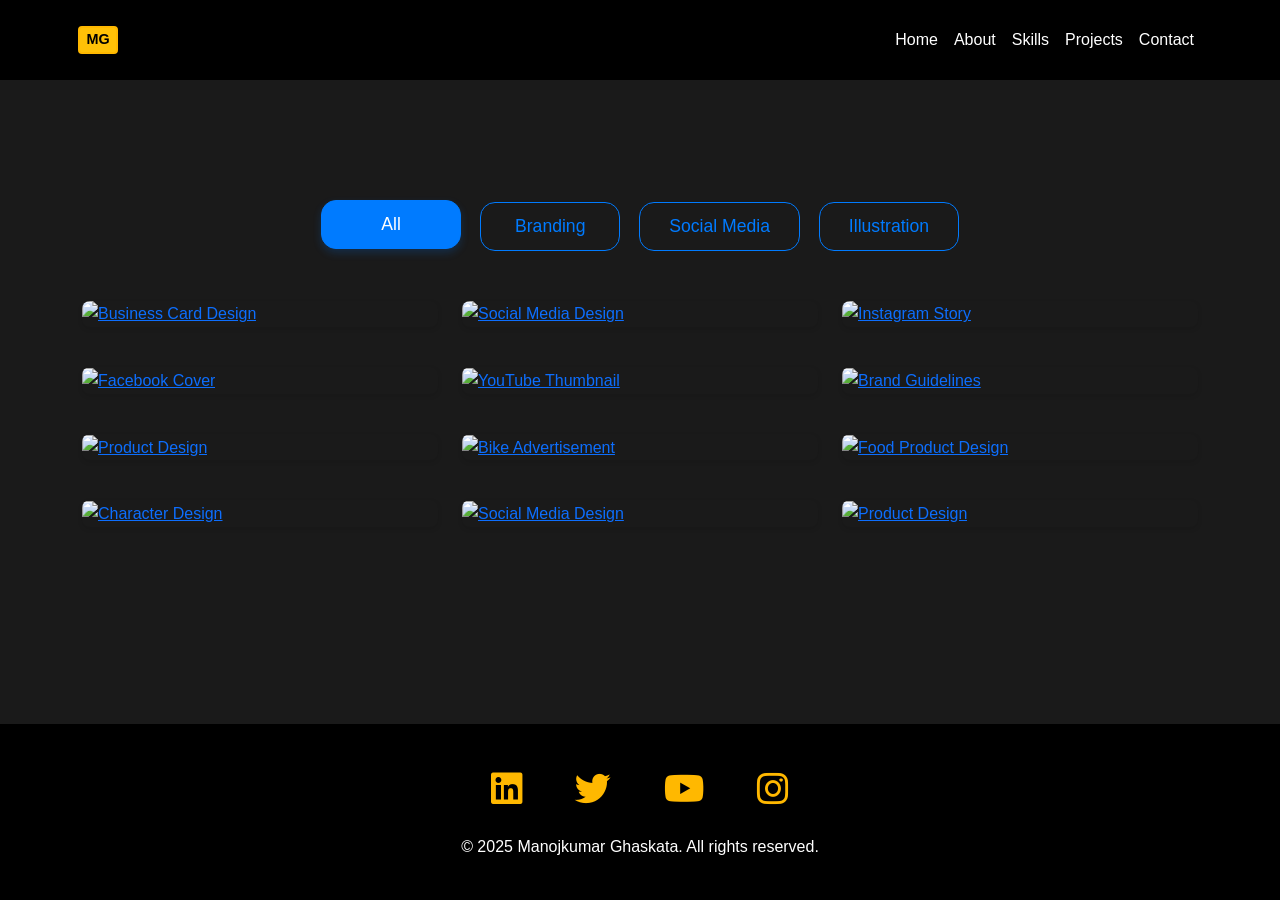
==== gallery.html @ 1df0b206 "html files" ====
<!DOCTYPE html>
<html lang="en">
<head>
    <meta charset="UTF-8">
    <meta name="viewport" content="width=device-width, initial-scale=1.0">
    <title>Brand Campaign Gallery - Manojkumar Ghaskata</title>
    <!-- Bootstrap CSS -->
    <link href="https://cdn.jsdelivr.net/npm/bootstrap@5.3.0/dist/css/bootstrap.min.css" rel="stylesheet">
    <!-- Font Awesome -->
    <link rel="stylesheet" href="https://cdnjs.cloudflare.com/ajax/libs/font-awesome/6.4.0/css/all.min.css">
    <!-- Lightbox CSS -->
    <link href="https://cdnjs.cloudflare.com/ajax/libs/lightbox2/2.11.4/css/lightbox.min.css" rel="stylesheet">
    <!-- AOS Animation -->
    <link href="https://unpkg.com/aos@2.3.1/dist/aos.css" rel="stylesheet">
    <!-- Custom CSS -->
    <link rel="stylesheet" href="style.css">
    <style>
        /* Custom Lightbox Styles */
        body.lb-disable-scrolling {
            overflow: hidden !important;
            position: fixed !important;
            width: 100% !important;
            height: 100% !important;
        }
        .lb-overlay {
            transition: opacity 0.2s ease-in-out !important;
            opacity: 0.9 !important;
            position: fixed !important;
            top: 0 !important;
            left: 0 !important;
            width: 100% !important;
            height: 100% !important;
            padding: 80px 0 !important;
        }
        .lb-dataContainer {
            transition: opacity 0.2s ease-in-out !important;
        }
        .lb-image {
            transition: opacity 0.2s ease-in-out !important;
        }
        .lb-closeContainer {
            transition: opacity 0.2s ease-in-out !important;
        }
        .lb-nav a {
            transition: opacity 0.2s ease-in-out !important;
        }
        .lb-outerContainer {
            transition: transform 0.2s ease-in-out !important;
        }
        .lb-container {
            transition: opacity 0.2s ease-in-out !important;
        }
        .lb-cancel {
            transition: opacity 0.2s ease-in-out !important;
        }
        /* Gallery Image Styles */
        .gallery-item {
            position: relative;
            overflow: hidden;
            border-radius: 8px;
            box-shadow: 0 2px 5px rgba(0,0,0,0.1);
            margin-bottom: 1rem;
        }
        .gallery-item img {
            width: 100%;
            height: 300px;
            object-fit: cover;
            transition: transform 0.3s ease;
        }
        .gallery-item:hover img {
            transform: scale(1.05);
        }
        /* Gallery Filters */
        .gallery-filters {
            margin-bottom: 1.5rem;
        }
        .gallery-filters .d-flex {
            flex-wrap: wrap;
            justify-content: center;
            gap: 0.25rem;
            padding: 0 0.25rem;
            margin: 0 -0.25rem;
        }
        .filter-btn {
            padding: 0.4rem 0.8rem;
            border: 1px solid #007bff;
            background: transparent;
            color: #007bff;
            border-radius: 15px;
            cursor: pointer;
            transition: all 0.3s ease;
            font-weight: 500;
            min-width: 90px;
            text-align: center;
            margin: 0.1rem;
            white-space: nowrap;
            display: inline-block;
            box-sizing: border-box;
            font-size: 0.8rem;
        }
        .filter-btn.active,
        .filter-btn:hover {
            background: #007bff;
            color: white;
            transform: translateY(-2px);
            box-shadow: 0 4px 8px rgba(0,123,255,0.2);
        }
        /* Gallery Overlay */
        .gallery-overlay {
            position: absolute;
            top: 0;
            left: 0;
            width: 100%;
            height: 100%;
            background: rgba(0, 0, 0, 0.7);
            display: flex;
            align-items: center;
            justify-content: center;
            opacity: 0;
            transition: opacity 0.3s ease;
            padding: 1rem;
        }
        .gallery-item:hover .gallery-overlay {
            opacity: 1;
        }
        .gallery-info {
            text-align: center;
            color: white;
            padding: 1rem;
            width: 100%;
        }
        .gallery-info h5 {
            margin-bottom: 0.5rem;
            font-size: 1.2rem;
            font-weight: 600;
        }
        .gallery-info p {
            margin: 0;
            font-size: 0.9rem;
            opacity: 0.9;
        }

        /* Custom Navbar Styles */
        .navbar {
            background-color: rgba(0, 0, 0, 0.9) !important;
            padding: 0.5rem 0;
            width: 100% !important;
            min-height: auto !important;
        }
        .navbar .container {
            width: 100% !important;
            padding-left: 0.5rem !important;
            padding-right: 0.5rem !important;
            display: flex !important;
            align-items: center !important;
            justify-content: space-between !important;
        }
        .navbar-brand {
            display: inline-block !important;
            padding: 0 !important;
            margin: 0 !important;
            font-size: 1.2rem !important;
            line-height: 1.2 !important;
            white-space: normal !important;
            text-align: left !important;
            max-width: calc(100% - 50px) !important;
        }
        .navbar-brand .logo {
            display: inline-block !important;
            background-color: #ffc107;
            color: #000;
            padding: 0.2rem 0.4rem !important;
            border-radius: 4px;
            font-weight: bold;
            font-size: 0.9rem !important;
            margin-right: 0.3rem !important;
            vertical-align: middle !important;
        }
        .navbar-toggler {
            padding: 0.25rem !important;
            margin: 0 !important;
            border: 1px solid rgba(255, 255, 255, 0.8) !important;
            background-color: transparent !important;
        }
        .navbar-toggler-icon {
            width: 1.2em !important;
            height: 1.2em !important;
        }

        /* Responsive Styles */
        /* Extra Small Mobile Devices (up to 360px) */
        @media (max-width: 360px) {
            .container {
                padding-left: 0.3rem !important;
                padding-right: 0.3rem !important;
                max-width: 100% !important;
                margin: 0 !important;
            }
            .row {
                margin-left: -0.3rem !important;
                margin-right: -0.3rem !important;
            }
            .col-md-4 {
                padding-left: 0.3rem !important;
                padding-right: 0.3rem !important;
            }
            .gallery-item {
                margin-bottom: 0.6rem !important;
            }
            .gallery-item img {
                height: 160px !important;
            }
            .gallery-filters {
                margin-bottom: 1rem !important;
            }
            .gallery-filters .d-flex {
                gap: 0.15rem !important;
                padding: 0 !important;
                margin: 0 !important;
                flex-wrap: wrap !important;
                justify-content: center !important;
            }
            .filter-btn {
                padding: 0.25rem 0.5rem !important;
                font-size: 0.65rem !important;
                min-width: 60px !important;
                margin: 0.1rem !important;
                border-width: 1px !important;
                border-radius: 10px !important;
                line-height: 1.1 !important;
            }
            .navbar {
                padding: 0.25rem 0 !important;
            }
            .navbar .container {
                padding-left: 0.25rem !important;
                padding-right: 0.25rem !important;
            }
            .navbar-brand {
                font-size: 0.85rem !important;
                max-width: calc(100% - 40px) !important;
            }
            .navbar-brand .logo {
                font-size: 0.7rem !important;
                padding: 0.15rem 0.25rem !important;
                margin-right: 0.2rem !important;
            }
            .navbar-toggler {
                padding: 0.2rem !important;
            }
            .navbar-toggler-icon {
                width: 1em !important;
                height: 1em !important;
            }
            #navbarNav {
                background-color: rgba(0, 0, 0, 0.95) !important;
                padding: 0.5rem 0 !important;
                margin: 0 -0.25rem !important;
            }
            .nav-link {
                font-size: 0.8rem !important;
                padding: 0.35rem 0.5rem !important;
            }
            .gallery-section {
                padding-top: 60px !important;
            }
        }

        /* Small Mobile Devices (361px to 480px) */
        @media (min-width: 361px) and (max-width: 480px) {
            .container {
                padding-left: 0.4rem !important;
                padding-right: 0.4rem !important;
                max-width: 100% !important;
                margin: 0 !important;
            }
            .row {
                margin-left: -0.4rem !important;
                margin-right: -0.4rem !important;
            }
            .col-md-4 {
                padding-left: 0.4rem !important;
                padding-right: 0.4rem !important;
            }
            .gallery-item {
                margin-bottom: 0.8rem !important;
            }
            .gallery-item img {
                height: 180px !important;
            }
            .gallery-filters {
                margin-bottom: 1.2rem !important;
            }
            .gallery-filters .d-flex {
                gap: 0.2rem !important;
                padding: 0 !important;
                margin: 0 !important;
                flex-wrap: wrap !important;
                justify-content: center !important;
            }
            .filter-btn {
                padding: 0.3rem 0.6rem !important;
                font-size: 0.7rem !important;
                min-width: 65px !important;
                margin: 0.12rem !important;
                border-width: 1px !important;
                border-radius: 12px !important;
                line-height: 1.2 !important;
            }
            .navbar {
                padding: 0.3rem 0 !important;
            }
            .navbar .container {
                padding-left: 0.3rem !important;
                padding-right: 0.3rem !important;
            }
            .navbar-brand {
                font-size: 0.9rem !important;
                max-width: calc(100% - 45px) !important;
            }
            .navbar-brand .logo {
                font-size: 0.75rem !important;
                padding: 0.2rem 0.3rem !important;
                margin-right: 0.25rem !important;
            }
            .navbar-toggler {
                padding: 0.25rem !important;
            }
            .navbar-toggler-icon {
                width: 1.1em !important;
                height: 1.1em !important;
            }
            #navbarNav {
                background-color: rgba(0, 0, 0, 0.95) !important;
                padding: 0.5rem 0 !important;
                margin: 0 -0.3rem !important;
            }
            .nav-link {
                font-size: 0.85rem !important;
                padding: 0.4rem 0.6rem !important;
            }
            .gallery-section {
                padding-top: 65px !important;
            }
        }

        /* Mobile Devices (481px to 576px) */
        @media (min-width: 481px) and (max-width: 576px) {
            .gallery-section {
                padding-top: 80px !important;
            }
            .gallery-item img {
                height: 250px;
            }
            .gallery-filters {
                margin-bottom: 1.5rem;
            }
            .filter-btn {
                padding: 0.4rem 1rem;
                font-size: 0.9rem;
                min-width: 110px;
            }
            .gallery-info h5 {
                font-size: 1rem;
            }
            .gallery-info p {
                font-size: 0.8rem;
            }
            .lb-overlay {
                padding: 40px 0 !important;
            }
        }

        /* Tablet Devices (577px to 768px) */
        @media (min-width: 577px) and (max-width: 768px) {
            .gallery-section {
                padding-top: 100px !important;
            }
            .gallery-item img {
                height: 280px;
            }
            .gallery-filters {
                margin-bottom: 1.8rem;
            }
            .filter-btn {
                padding: 0.45rem 1.25rem;
                font-size: 0.95rem;
                min-width: 120px;
            }
            .gallery-info h5 {
                font-size: 1.1rem;
            }
            .gallery-info p {
                font-size: 0.85rem;
            }
            .lb-overlay {
                padding: 60px 0 !important;
            }
        }

        /* Small Desktop (769px to 992px) */
        @media (min-width: 769px) and (max-width: 992px) {
            .gallery-section {
                padding-top: 110px !important;
            }
            .gallery-item img {
                height: 290px;
            }
            .gallery-filters {
                margin-bottom: 2rem;
            }
            .filter-btn {
                padding: 0.5rem 1.5rem;
                font-size: 1rem;
                min-width: 130px;
            }
            .gallery-info h5 {
                font-size: 1.15rem;
            }
            .gallery-info p {
                font-size: 0.9rem;
            }
            .lb-overlay {
                padding: 70px 0 !important;
            }
        }

        /* Large Desktop (993px and above) */
        @media (min-width: 993px) {
            .gallery-section {
                padding-top: 120px !important;
            }
            .gallery-item img {
                height: 300px;
            }
            .gallery-filters {
                margin-bottom: 2.5rem;
            }
            .filter-btn {
                padding: 0.6rem 1.8rem;
                font-size: 1.1rem;
                min-width: 140px;
            }
            .gallery-info h5 {
                font-size: 1.2rem;
            }
            .gallery-info p {
                font-size: 1rem;
            }
            .lb-overlay {
                padding: 80px 0 !important;
            }
        }
    </style>
</head>
<body>
    <!-- Scroll Progress Bar -->
    <div class="scroll-progress"></div>

    <!-- Navigation -->
    <nav class="navbar navbar-expand-lg navbar-dark fixed-top">
        <div class="container">
            <a class="navbar-brand" href="index.html"><span class="logo">MG</span></a>
            <button class="navbar-toggler" type="button" data-bs-toggle="collapse" data-bs-target="#navbarNav">
                <span class="navbar-toggler-icon"></span>
            </button>
            <div class="collapse navbar-collapse" id="navbarNav">
                <ul class="navbar-nav ms-auto">
                    <li class="nav-item">
                        <a class="nav-link" href="index.html#home">Home</a>
                    </li>
                    <li class="nav-item">
                        <a class="nav-link" href="index.html#about">About</a>
                    </li>
                    <li class="nav-item">
                        <a class="nav-link" href="index.html#skills">Skills</a>
                    </li>
                    <li class="nav-item">
                        <a class="nav-link" href="projects.html">Projects</a>
                    </li>
                    <li class="nav-item">
                        <a class="nav-link" href="index.html#contact">Contact</a>
                    </li>
                </ul>
            </div>
        </div>
    </nav>

    <!-- Gallery Header -->
    <!-- <section class="project-header py-5 mt-5">
        <div class="container">
            <div class="row align-items-center">
                <div class="col-lg-6" data-aos="fade-right">
                    <h1 class="section-title mb-4">Brand Campaign Gallery</h1>
                    <p class="lead mb-4">A collection of social media designs and brand awareness campaigns showcasing my creative journey in digital design.</p>
                    <div class="header-stats">
                        <div class="stat-item">
                            <span class="stat-number">6</span>
                            <span class="stat-label">Projects</span>
                        </div>
                        <div class="stat-item">
                            <span class="stat-number">100%</span>
                            <span class="stat-label">Client Satisfaction</span>
                        </div>
                    </div>
                </div>
                <div class="col-lg-6" data-aos="fade-left">
                    <div class="header-image">
                        <img src="./assets/visiting_card_full.jpg" alt="Gallery Preview" class="img-fluid rounded shadow">
                    </div>
                </div>
            </div>
        </div>
    </section> -->

    <!-- Gallery Section -->
    <section class="gallery-section py-5" style="padding-top: 120px;">
        <div class="container">
            <div class="gallery-filters mb-5" data-aos="fade-up">
                <div class="d-flex justify-content-center gap-3">
                    <button class="filter-btn active" data-filter="all">All</button>
                    <button class="filter-btn" data-filter="branding">Branding</button>
                    <button class="filter-btn" data-filter="social">Social Media</button>
                    <button class="filter-btn" data-filter="illustration">Illustration</button>
                </div>
            </div>
            <div class="row g-4">
                <!-- Gallery Item 1 - Business Card -->
                <div class="col-md-4" data-aos="zoom-in" data-aos-delay="100">
                    <a href="./assets/visiting_card_full.jpg" data-lightbox="gallery" data-title="Professional Business Card Design">
                        <div class="gallery-item">
                            <img src="./assets/visiting_card_full.jpg" class="img-fluid" alt="Business Card Design">
                            <div class="gallery-overlay">
                                <div class="gallery-info">
                                    <h5>Business Card</h5>
                                    <p>Professional brand identity design</p>
                                </div>
                            </div>
                        </div>
                    </a>
                </div>
                <!-- Gallery Item 2 - Social Media Post -->
                <div class="col-md-4" data-aos="zoom-in" data-aos-delay="200">
                    <a href="./assets/social_media_design_01.jpg" data-lightbox="gallery" data-title="Social Media Post Design">
                        <div class="gallery-item">
                            <img src="./assets/social_media_design_01.jpg" class="img-fluid" alt="Social Media Design">
                            <div class="gallery-overlay">
                                <div class="gallery-info">
                                    <h5>Social Media Post</h5>
                                    <p>Brand awareness campaign</p>
                                </div>
                            </div>
                        </div>
                    </a>
                </div>
                <!-- Gallery Item 3 - Instagram Story -->
                <div class="col-md-4" data-aos="zoom-in" data-aos-delay="300">
                    <a href="./assets/fruit colour fill.jpg" data-lightbox="gallery" data-title="Instagram Story Design">
                        <div class="gallery-item">
                            <img src="./assets/fruit colour fill.jpg" class="img-fluid" alt="Instagram Story">
                            <div class="gallery-overlay">
                                <div class="gallery-info">
                                    <h5>Digital Painting</h5>
                                    <p>painting showcase design</p>
                                </div>
                            </div>
                        </div>
                    </a>
                </div>
                <!-- Gallery Item 4 - Facebook Cover -->
                <div class="col-md-4" data-aos="zoom-in" data-aos-delay="400">
                    <a href="./assets/charactor-01.jpg" data-lightbox="gallery" data-title="Facebook Cover Design">
                        <div class="gallery-item">
                            <img src="./assets/charactor-01.jpg" class="img-fluid" alt="Facebook Cover">
                            <div class="gallery-overlay">
                                <div class="gallery-info">
                                    <h5>Character Design</h5>
                                    <p>character design showcase</p>
                                </div>
                            </div>
                        </div>
                    </a>
                </div>
                <!-- Gallery Item 5 - YouTube Thumbnail -->
                <div class="col-md-4" data-aos="zoom-in" data-aos-delay="500">
                    <a href="./assets/tracing_charactor01.jpg" data-lightbox="gallery" data-title="YouTube Thumbnail Design">
                        <div class="gallery-item">
                            <img src="./assets/tracing_charactor01.jpg" class="img-fluid" alt="YouTube Thumbnail">
                            <div class="gallery-overlay">
                                <div class="gallery-info">
                                    <h5>Character Design</h5>
                                    <p>illustrator showcase</p>
                                </div>
                            </div>
                        </div>
                    </a>
                </div>
                <!-- Gallery Item 6 - Brand Guidelines -->
                <div class="col-md-4" data-aos="zoom-in" data-aos-delay="600">
                    <a href="./assets/sketch_fill.jpg" data-lightbox="gallery" data-title="Brand Guidelines Design">
                        <div class="gallery-item">
                            <img src="./assets/sketch_fill_01.jpg" class="img-fluid" alt="Brand Guidelines">
                            <div class="gallery-overlay">
                                <div class="gallery-info">
                                    <h5>Digital Painting</h5>
                                    <p>digital painting showcase</p>
                                </div>
                            </div>
                        </div>
                    </a>
                </div>
                <!-- Gallery Item 7 - Product Design -->
                <div class="col-md-4" data-aos="zoom-in" data-aos-delay="700">
                    <a href="./assets/product_design02.jpg" data-lightbox="gallery" data-title="Product Design">
                        <div class="gallery-item">
                            <img src="./assets/product_design02.jpg" class="img-fluid" alt="Product Design">
                            <div class="gallery-overlay">
                                <div class="gallery-info">
                                    <h5>Product Design</h5>
                                    <p>Innovative Product Packaging</p>
                                </div>
                            </div>
                        </div>
                    </a>
                </div>
                <!-- Gallery Item 8 - Bike Advertisement -->
                <div class="col-md-4" data-aos="zoom-in" data-aos-delay="800">
                    <a href="./assets/bike add mokeup.jpg" data-lightbox="gallery" data-title="Bike Advertisement">
                        <div class="gallery-item">
                            <img src="./assets/bike add 01.jpg" class="img-fluid" alt="Bike Advertisement">
                            <div class="gallery-overlay">
                                <div class="gallery-info">
                                    <h5>Bike Advertisement</h5>
                                    <p>Dynamic Motion Design</p>
                                </div>
                            </div>
                        </div>
                    </a>
                </div>
                <!-- Gallery Item 9 - Food Product Design -->
                <div class="col-md-4" data-aos="zoom-in" data-aos-delay="900">
                    <a href="./assets/Burger_product_design03.jpg" data-lightbox="gallery" data-title="Food Product Design">
                        <div class="gallery-item">
                            <img src="./assets/Burger_product_design03.jpg" class="img-fluid" alt="Food Product Design">
                            <div class="gallery-overlay">
                                <div class="gallery-info">
                                    <h5>Food Product Design</h5>
                                    <p>Appetizing Visual Appeal</p>
                                </div>
                            </div>
                        </div>
                    </a>
                </div>
                <!-- Gallery Item 10 - Logo Design -->
                <div class="col-md-4" data-aos="zoom-in" data-aos-delay="1000">
                    <a href="./assets/shampoo product design.jpg" data-lightbox="gallery" data-title="Character Design">
                        <div class="gallery-item">
                            <img src="./assets/shampoo product design.jpg" class="img-fluid" alt="Character Design">
                            <div class="gallery-overlay">
                                <div class="gallery-info">
                                    <h5>Product Design</h5>
                                    <p>Creative product design</p>
                                </div>
                            </div>
                        </div>
                    </a>
                </div>
                <!-- Gallery Item 11 - Social Media Campaign -->
                <div class="col-md-4" data-aos="zoom-in" data-aos-delay="1100">
                    <a href="./assets/Ganesh invitation card01.jpg" data-lightbox="gallery" data-title="Social Media Design">
                        <div class="gallery-item">
                            <img src="./assets/Ganesh invitation card01.jpg" class="img-fluid" alt="Social Media Design">
                            <div class="gallery-overlay">
                                <div class="gallery-info">
                                    <h5>Invitation Card Design</h5>
                                    <p>reative invitation card design</p>
                                </div>
                            </div>
                        </div>
                    </a>
                </div>
                <!-- Gallery Item 12 - Packaging Design -->
                <div class="col-md-4" data-aos="zoom-in" data-aos-delay="1200">
                    <a href="./assets/Ganesh invitation card02.jpg" data-lightbox="gallery" data-title="Product Design">
                        <div class="gallery-item">
                            <img src="./assets/Ganesh invitation card02.jpg" class="img-fluid" alt="Product Design">
                            <div class="gallery-overlay">
                                <div class="gallery-info">
                                    <h5>Invitation Card Design</h5>
                                    <p>Creative invitation card design</p>
                                </div>
                            </div>
                        </div>
                    </a>
                </div>
                <!-- Gallery Item 13 - Digital Painting -->
                <div class="col-md-4" data-aos="zoom-in" data-aos-delay="1300">
                    <a href="./assets/book-design01.jpg" data-lightbox="gallery" data-title="Digital Painting">
                        <div class="gallery-item">
                            <img src="./assets/book-cover01.png" class="img-fluid" alt="Digital Painting">
                            <div class="gallery-overlay">
                                <div class="gallery-info">
                                    <h5>Book Cover Design</h5>
                                    <p>Creative book cover design</p>
                                </div>
                            </div>
                        </div>
                    </a>
                </div>
                <!-- Gallery Item 14 - Character Design -->
                <div class="col-md-4" data-aos="zoom-in" data-aos-delay="1400">
                    <a href="./assets/book-design02.jpg" data-lightbox="gallery" data-title="Character Design">
                        <div class="gallery-item">
                            <img src="./assets/book-cover02.png" class="img-fluid" alt="Character Design">
                            <div class="gallery-overlay">
                                <div class="gallery-info">
                                    <h5>Book Cover Design</h5>
                                    <p>Creative book cover design</p>
                                </div>
                            </div>
                        </div>
                    </a>
                </div>
                <!-- Gallery Item 15 - Audio-Video Editing Course -->
                <div class="col-md-4" data-aos="zoom-in" data-aos-delay="1500">
                    <a href="./assets/15.jpeg" data-lightbox="gallery" data-title="Audio-Video Editing Course Poster">
                        <div class="gallery-item">
                            <img src="./assets/15.jpeg" class="img-fluid" alt="Audio-Video Editing Course Poster">
                            <div class="gallery-overlay">
                                <div class="gallery-info">
                                    <h5>Audio-Video Editing</h5>
                                    <p>Diwali special batch poster design</p>
                                </div>
                            </div>
                        </div>
                    </a>
                </div>
                <!-- Gallery Item 16 - Photoshop Course -->
                <div class="col-md-4" data-aos="zoom-in" data-aos-delay="1600">
                    <a href="./assets/16.jpeg" data-lightbox="gallery" data-title="Photoshop Course Poster">
                        <div class="gallery-item">
                            <img src="./assets/16.jpeg" class="img-fluid" alt="Photoshop Course Poster">
                            <div class="gallery-overlay">
                                <div class="gallery-info">
                                    <h5>Photoshop Course</h5>
                                    <p>Diwali offer course poster design</p>
                                </div>
                            </div>
                        </div>
                    </a>
                </div>
                <!-- Gallery Item 17 - Graphic Design Course (Astronaut) -->
                <div class="col-md-4" data-aos="zoom-in" data-aos-delay="1700">
                    <a href="./assets/18.jpeg" data-lightbox="gallery" data-title="Graphic Design Course Poster">
                        <div class="gallery-item">
                            <img src="./assets/18.jpeg" class="img-fluid" alt="Graphic Design Course Poster">
                            <div class="gallery-overlay">
                                <div class="gallery-info">
                                    <h5>Graphic Design Course</h5>
                                    <p>From beginning to advance level</p>
                                </div>
                            </div>
                        </div>
                    </a>
                </div>
                <!-- Gallery Item 18 - Graphic Design Course (Character) -->
                <div class="col-md-4" data-aos="zoom-in" data-aos-delay="1800">
                    <a href="./assets/17.jpeg" data-lightbox="gallery" data-title="Learn Graphic Design Poster">
                        <div class="gallery-item">
                            <img src="./assets/17.jpeg" class="img-fluid" alt="Learn Graphic Design Poster">
                            <div class="gallery-overlay">
                                <div class="gallery-info">
                                    <h5>Learn Graphic Design</h5>
                                    <p>Design images that tell powerful stories</p>
                                </div>
                            </div>
                        </div>
                    </a>
                </div>
            </div>
        </div>
    </section>

    <!-- Footer -->
    <footer class="bg-dark text-white py-4">
        <div class="container text-center">
            <div class="social-links mb-4">
                <a href="https://www.linkedin.com/in/manojkumar-ghaskata-animator/?lipi=urn%3Ali%3Apage%3Ad_flagship3_profile_view_base_contact_details%3BHj4NBRbbTVKzIl6QqyPoGg%3D%3D" target="_blank"><i class="fab fa-linkedin fa-lg"></i></a>
                <a href="#"><i class="fab fa-twitter fa-lg"></i></a>
                <a href="https://youtube.com/@manojghaskata8043?si=_x_S4ViwIdoyWk7r" target="_blank"><i class="fab fa-youtube fa-lg"></i></a>
                <a href="https://www.instagram.com/alonne_mads/?hl=en" target="_blank"><i class="fab fa-instagram fa-lg"></i></a>
            </div>
            <p class="mb-0">&copy; 2025 Manojkumar Ghaskata. All rights reserved.</p>
        </div>
    </footer>

    <!-- Bootstrap JS -->
    <script src="https://cdn.jsdelivr.net/npm/bootstrap@5.3.0/dist/js/bootstrap.bundle.min.js"></script>
    <!-- Lightbox JS -->
    <script src="https://cdnjs.cloudflare.com/ajax/libs/lightbox2/2.11.4/js/lightbox.min.js"></script>
    <!-- AOS Animation -->
    <script src="https://unpkg.com/aos@2.3.1/dist/aos.js"></script>
    <!-- Custom JS -->
    <script>
        // Initialize AOS
        AOS.init({
            duration: 1000,
            once: true
        });

        // Initialize Lightbox
        lightbox.option({
            'resizeDuration': 150,
            'wrapAround': true,
            'showImageNumberLabel': false,
            'fadeDuration': 150,
            'imageFadeDuration': 150,
            'disableScrolling': true,
            'albumLabel': '',
            'positionFromTop': 80,
            'fitImagesInViewport': true,
            'maxWidth': 1200,
            'maxHeight': 900,
            'enableKeyboardNav': true,
            'overlayClose': true,
            'overlayFadeDuration': 150,
            'alwaysShowNavOnTouchDevices': true,
            'showImageNumberLabel': false,
            'albumLabel': '',
            'onOpen': function() {
                document.body.style.overflow = 'hidden';
                document.body.style.position = 'fixed';
                document.body.style.width = '100%';
                document.body.style.top = `-${window.scrollY}px`;
            },
            'onClose': function() {
                document.body.style.overflow = '';
                document.body.style.position = '';
                document.body.style.width = '';
                document.body.style.top = '';
                window.scrollTo(0, parseInt(document.body.style.top || '0') * -1);
            }
        });

        // Scroll Progress Bar
        window.addEventListener('scroll', () => {
            const winScroll = document.body.scrollTop || document.documentElement.scrollTop;
            const height = document.documentElement.scrollHeight - document.documentElement.clientHeight;
            const scrolled = (winScroll / height) * 100;
            document.querySelector('.scroll-progress').style.width = scrolled + '%';
        });

        // Navbar Scroll Effect
        window.addEventListener('scroll', () => {
            const navbar = document.querySelector('.navbar');
            if (window.scrollY > 50) {
                navbar.classList.add('scrolled');
            } else {
                navbar.classList.remove('scrolled');
            }
        });
    </script>
</body>
</html>
---- style.css ----
/* General Styles */
:root {
    --primary-color: #FFB800;
    --secondary-color: #FFD700;
    --dark-color: #1A1A1A;
    --darker-color: #000000;
    --light-color: #FFFFFF;
    --accent-color: #FFB800;
    --gradient-start: rgba(255, 184, 0, 0.8);
    --gradient-end: rgba(255, 215, 0, 0.8);
    --text-dark: #1A1A1A;
    --text-light: #FFFFFF;
    --card-bg: rgba(26, 26, 26, 0.95);
    --gold-gradient: linear-gradient(45deg, #FFB800, #FFD700);
}

body {
    font-family: 'Segoe UI', Tahoma, Geneva, Verdana, sans-serif;
    line-height: 1.6;
    color: var(--text-light);
    overflow-x: hidden;
    background-color: var(--darker-color);
}

h1, h2, h3, h4, h5, h6 {
    color: var(--primary-color);
}

.section-title {
    position: relative;
    display: inline-block;
    margin-bottom: 3rem;
}

.section-title::after {
    content: '';
    position: absolute;
    left: 0;
    bottom: -10px;
    width: 100%;
    height: 4px;
    background: linear-gradient(to right, var(--primary-color), var(--accent-color));
    border-radius: 2px;
}

/* Navigation */
.navbar {
    background: rgba(18, 18, 18, 0.95) !important;
    backdrop-filter: blur(10px);
    -webkit-backdrop-filter: blur(10px);
    padding: 1rem 0;
    transition: all 0.4s ease;
    position: fixed;
    width: 100%;
    top: 0;
    left: 0;
    z-index: 1000;
    height: 80px;
}

.navbar.scrolled {
    padding: 0.5rem 0;
    background: rgba(18, 18, 18, 0.98) !important;
    height: 70px;
}

.navbar-brand {
    font-weight: 700;
    font-size: 1.5rem;
    transition: transform 0.3s ease;
}

.navbar-brand:hover {
    transform: scale(1.05);
}

.nav-link {
    color: var(--light-color) !important;
}

.nav-link::after {
    background: var(--primary-color);
}

/* Hero Section */
.hero-section {
    height: 100vh;
    background: linear-gradient(rgba(0, 0, 0, 0.8), rgba(0, 0, 0, 0.8)),
        url('https://images.unsplash.com/photo-1618005182384-a83a8bd57fbe?ixlib=rb-4.0.3&ixid=M3wxMjA3fDB8MHxwaG90by1wYWdlfHx8fGVufDB8fHx8fA%3D%3D&auto=format&fit=crop&w=1964&q=80') 
        no-repeat center center/cover;
    color: white;
    padding-top: 80px;
    position: relative;
    overflow: hidden;
}

.hero-section::before {
    content: '';
    position: absolute;
    top: 0;
    left: 0;
    right: 0;
    bottom: 0;
    background: linear-gradient(135deg, rgba(0, 0, 0, 0.9), rgba(26, 26, 26, 0.8));
    opacity: 0.9;
}

.hero-content {
    position: relative;
    z-index: 2;
}

.hero-section h1 {
    font-size: 4rem;
    font-weight: 700;
    margin-bottom: 1.5rem;
    text-shadow: 2px 2px 4px rgba(0,0,0,0.3);
    animation: slideInDown 1s ease-out;
    background: linear-gradient(45deg, var(--primary-color), var(--secondary-color));
    -webkit-background-clip: text;
    background-clip: text;
    color: transparent;
    padding: 0.5rem;
    line-height: 1.2;
}

.hero-section .lead {
    font-size: 1.8rem;
    margin-bottom: 2.5rem;
    text-shadow: 1px 1px 2px rgba(0,0,0,0.3);
    animation: slideInUp 1s ease-out 0.5s;
    opacity: 0;
    animation-fill-mode: forwards;
}

.hero-buttons {
    animation: fadeIn 1s ease-out 1s;
    opacity: 0;
    animation-fill-mode: forwards;
}

/* About Section */
#about {
    background-color: var(--dark-color);
    position: relative;
    overflow: hidden;
    padding: 6rem 0;
}

#about::before {
    content: '';
    position: absolute;
    top: -100px;
    right: -100px;
    width: 300px;
    height: 300px;
    background: linear-gradient(45deg, var(--primary-color), var(--accent-color));
    border-radius: 50%;
    opacity: 0.1;
    z-index: 0;
}

#about .row {
    --bs-gutter-x: 2rem;
    margin-right: calc(var(--bs-gutter-x) * -0.5);
    margin-left: calc(var(--bs-gutter-x) * -0.5);
}

#about .row > [class*='col-'] {
    padding-right: 1.5rem;
    padding-left: 1.5rem;
}

#about .position-relative {
    border-radius: 20px;
    padding: 10px;
    background: linear-gradient(45deg, var(--primary-color), var(--secondary-color));
    box-shadow: 0 10px 30px rgba(0, 0, 0, 0.3);
    transition: all 0.5s ease;
    margin-bottom: 2rem;
}

#about .about-text {
    padding: 1rem;
}

#about img {
    width: 100%;
    height: 500px;
    object-fit: cover;
    border-radius: 15px;
    transition: all 0.5s ease;
    filter: grayscale(0.2) contrast(1.1);
}

#about img:hover {
    transform: scale(1.02);
    filter: grayscale(0) contrast(1.2);
    box-shadow: 0 8px 25px rgba(255, 215, 0, 0.2);
}

/* Skills Section */
.card {
    background: var(--card-bg);
    backdrop-filter: blur(10px);
    -webkit-backdrop-filter: blur(10px);
    border: 1px solid var(--primary-color);
    box-shadow: 0 8px 32px rgba(31, 38, 135, 0.15);
    transition: all 0.5s ease;
    border-radius: 16px;
    overflow: hidden;
    color: var(--light-color);
}

.card::before {
    content: '';
    position: absolute;
    top: 0;
    left: 0;
    width: 100%;
    height: 4px;
    background: linear-gradient(45deg, var(--primary-color), var(--secondary-color));
    transform: scaleX(0);
    transform-origin: left;
    transition: transform 0.5s ease;
}

.card:hover::before {
    transform: scaleX(1);
}

.card:hover {
    transform: translateY(-10px) scale(1.02);
    box-shadow: 0 20px 40px rgba(124, 58, 237, 0.2);
}

.card i {
    color: var(--primary-color);
    margin-bottom: 1.5rem;
    transition: transform 0.5s ease;
}

.card:hover i {
    transform: scale(1.2) rotate(360deg);
}


/* Projects Section */
.project-header {
    background: linear-gradient(135deg, #000000 0%, #1a1a1a 100%);
    padding: 500px 0 60px;
    color: #fff;
    position: relative;
    overflow: hidden;
    margin-top: 10rem;
    min-height: auto;
    display: flex;
    align-items: center;
}

.project-header::before {
    content: '';
    position: absolute;
    top: 0;
    left: 0;
    right: 0;
    bottom: 0;
    background: url('./assets/background.jpg') center/cover;
    opacity: 0.05;
}

.project-header .section-title {
    padding-top: 3rem;
    font-size: 2.5rem;
    font-weight: 800;
    margin-bottom: 1rem;
    color: var(--primary-color);
    text-transform: uppercase;
    letter-spacing: 1px;
    position: relative;
    display: inline-block;
    text-shadow: 2px 2px 4px rgba(0, 0, 0, 0.3);
    background: linear-gradient(45deg, #FFB800, #FFD700);
    -webkit-background-clip: text;
    background-clip: text;
    -webkit-text-fill-color: transparent;
    animation: titleGlow 2s ease-in-out infinite alternate;
    line-height: 1.2;
}

.project-header .section-title::before {
    content: '';
    position: absolute;
    bottom: -6px;
    left: 0;
    width: 100%;
    height: 2px;
    background: linear-gradient(90deg, #FFB800, #FFD700, #FFB800);
    background-size: 200% 100%;
    animation: gradientMove 3s linear infinite;
    border-radius: 2px;
}

.project-header .section-title::after {
    content: '';
    position: absolute;
    bottom: -12px;
    left: 50%;
    transform: translateX(-50%);
    width: 30px;
    height: 2px;
    background: #FFB800;
    border-radius: 2px;
}

@keyframes titleGlow {
    from {
        filter: drop-shadow(0 0 2px rgba(255, 184, 0, 0.5));
    }
    to {
        filter: drop-shadow(0 0 8px rgba(255, 184, 0, 0.8));
    }
}

@keyframes gradientMove {
    0% {
        background-position: 0% 50%;
    }
    100% {
        background-position: 200% 50%;
    }
}

.project-header .lead {
    font-size: 1.2rem;
    color: rgba(255, 255, 255, 0.8);
    margin-bottom: 2rem;
}

.header-stats {
    display: flex;
    gap: 2rem;
    margin-top: 2rem;
}

.stat-item {
    text-align: center;
}

.stat-number {
    display: block;
    font-size: 2.5rem;
    font-weight: 700;
    color: var(--primary-color);
    margin-bottom: 0.5rem;
}

.stat-label {
    font-size: 1rem;
    color: rgba(255, 255, 255, 0.8);
}

.header-image {
    position: relative;
    border-radius: 10px;
    overflow: hidden;
    box-shadow: 0 10px 30px rgba(0, 0, 0, 0.3);
}

.header-image img {
    transition: transform 0.3s ease;
}

.header-image:hover img {
    transform: scale(1.05);
}

.project-categories {
    position: relative;
    z-index: 2;
    margin-top: 2rem;
    opacity: 1;
    visibility: visible;
    width: 100%;
}

.project-categories .nav-pills {
    gap: 1rem;
}

.project-categories .nav-link {
    color: var(--light-color);
    border: 1px solid var(--primary-color);
    padding: 0.75rem 2rem;
    border-radius: 30px;
    transition: all 0.3s ease;
    position: relative;
    overflow: hidden;
}

.project-categories .nav-link::before {
    content: '';
    position: absolute;
    top: 0;
    left: 0;
    width: 100%;
    height: 100%;
    background: linear-gradient(45deg, var(--primary-color), var(--secondary-color));
    opacity: 0;
    transition: opacity 0.3s ease;
    z-index: -1;
}

.project-categories .nav-link:hover::before,
.project-categories .nav-link.active::before {
    opacity: 1;
}

.project-categories .nav-link:hover,
.project-categories .nav-link.active {
    color: var(--dark-color);
    border-color: transparent;
    transform: translateY(-2px);
    box-shadow: 0 5px 15px rgba(0, 0, 0, 0.3);
}

.project-card {
    height: 100%;
    display: flex;
    flex-direction: column;
    background: var(--dark-color);
    border: 1px solid rgba(255, 184, 0, 0.2);
    box-shadow: 0 4px 20px rgba(0, 0, 0, 0.2);
}

.project-image {
    position: relative;
    padding-top: 66.67%; /* Maintain 3:2 aspect ratio for all images */
    overflow: hidden;
}

.project-image img {
    position: absolute;
    top: 0;
    left: 0;
    width: 100%;
    height: 100%;
    object-fit: cover;
}

.project-card .card-body {
    flex: 1;
    display: flex;
    flex-direction: column;
    padding: 1.5rem;
}

.project-card .card-title {
    font-size: 1.25rem;
    margin-bottom: 1rem;
    line-height: 1.4;
}

.project-card .card-text {
    flex-grow: 1;
    font-size: 0.95rem;
    margin-bottom: 1rem;
}

.project-links {
    margin-top: auto;
    display: flex;
    gap: 0.5rem;
    justify-content: center;
}

.project-links .btn {
    flex: 1;
    display: inline-flex;
    align-items: center;
    justify-content: center;
    gap: 0.5rem;
    padding: 0.75rem 1.5rem;
    text-align: center;
}

.tech-stack {
    display: flex;
    flex-wrap: wrap;
    gap: 0.5rem;
    margin-bottom: 1.5rem;
}

.tech-stack .badge {
    font-size: 0.85rem;
    padding: 0.5rem 1rem;
    background: var(--gold-gradient);
    color: var(--dark-color);
    border-radius: 20px;
    font-weight: 500;
}

@media (max-width: 768px) {
    .project-card .card-title {
        font-size: 1.1rem;
    }
    
    .project-card .card-text {
        font-size: 0.9rem;
    }
    
    .tech-stack .badge {
        font-size: 0.8rem;
        padding: 0.4rem 0.8rem;
    }
    
    .project-links .btn {
        padding: 0.6rem 1.2rem;
        font-size: 0.9rem;
    }
}

/* Contact Section */
.contact-form {
    position: relative;
    z-index: 1;
    height: 100%;
    background: rgba(18, 18, 18, 0.95);
    padding: 2rem;
    border-radius: 15px;
    border: 1px solid var(--primary-color);
}

.contact-info-card {
    background: rgba(18, 18, 18, 0.9);
    backdrop-filter: blur(10px);
    -webkit-backdrop-filter: blur(10px);
    border: 1px solid var(--primary-color);
    box-shadow: 0 8px 32px rgba(31, 38, 135, 0.15);
    height: 100%;
    display: flex;
    flex-direction: column;
}

.contact-info {
    flex: 1;
    display: flex;
    flex-direction: column;
    justify-content: space-between;
}

.contact-info .info-item {
    padding: 1.5rem;
    border-radius: 10px;
    transition: all 0.3s ease;
    margin-bottom: 1rem;
}

.contact-info .info-item:last-child {
    margin-bottom: 0;
}

.contact-info .info-item:hover {
    background: rgba(255, 255, 255, 0.05);
    transform: translateX(5px);
}

.contact-info-card .card-title {
    color: var(--primary-color);
    font-size: 1.5rem;
    border-bottom: 2px solid var(--primary-color);
    padding: 1.5rem;
    margin-bottom: 1.5rem;
}

.form-control {
    padding: 1rem;
    border: 1px solid var(--primary-color);
    border-radius: 12px;
    transition: all 0.3s ease;
    background: rgba(18, 18, 18, 0.7);
    color: var(--light-color);
}

.form-control:focus {
    box-shadow: 0 0 0 0.25rem rgba(255, 215, 0, 0.25);
    border-color: var(--secondary-color);
    background: rgba(18, 18, 18, 0.9);
}

.form-floating label {
    padding: 1rem;
    color: var(--light-color);
}

.form-floating > textarea.form-control {
    height: 200px;
    resize: none;
}

/* Add this to ensure the row has equal height columns */
.row.contact-row {
    display: flex;
    flex-wrap: wrap;
}

.row.contact-row > [class*='col-'] {
    display: flex;
    flex-direction: column;
    height: 100%;
}

@media (max-width: 768px) {
    .contact-info-card {
        margin-bottom: 2rem;
        height: auto;
    }
    
    .contact-info .info-item {
        padding: 1.2rem;
        margin-bottom: 0.8rem;
    }
    
    .contact-info-card .card-title {
        padding: 1.2rem;
        margin-bottom: 1rem;
    }
    
    .form-floating > textarea.form-control {
        height: 150px;
    }
}

/* Social Links */
.social-links {
    padding-top: 1rem;
}

.social-links a {
    font-size: 1.8rem;
    color: var(--primary-color) !important;
    margin: 0 1.5rem;
    position: relative;
    display: inline-block;
    text-decoration: none;
    transition: all 0.3s ease;
}

.social-links a::after {
    content: '';
    position: absolute;
    width: 100%;
    height: 2px;
    bottom: -5px;
    left: 0;
    background: var(--primary-color);
    transform: scaleX(0);
    transform-origin: center;
    transition: transform 0.3s ease;
}

.social-links a:hover {
    color: var(--secondary-color) !important;
}

.social-links a:hover::after {
    transform: scaleX(1);
}

@media (max-width: 768px) {
    .social-links {
        padding-top: 0.75rem;
    }
    
    .social-links a {
        font-size: 1.6rem;
        margin: 0 1rem;
    }
}

/* Animations */
@keyframes slideInDown {
    from {
        transform: translateY(-100px);
        opacity: 0;
    }
    to {
        transform: translateY(0);
        opacity: 1;
    }
}

@keyframes slideInUp {
    from {
        transform: translateY(100px);
        opacity: 0;
    }
    to {
        transform: translateY(0);
        opacity: 1;
    }
}

@keyframes fadeIn {
    from {
        opacity: 0;
    }
    to {
        opacity: 1;
    }
}

.animate-on-scroll {
    opacity: 0;
    transform: translateY(30px);
    transition: all 0.8s ease;
}

.animate-on-scroll.visible {
    opacity: 1;
    transform: translateY(0);
}

/* Button Styles */
.btn {
    padding: 1rem 2rem;
    font-weight: 500;
    border-radius: 12px;
    transition: all 0.4s ease;
    position: relative;
    overflow: hidden;
    display: inline-flex;
    align-items: center;
    justify-content: center;
    gap: 0.5rem;
}

.btn::before {
    content: '';
    position: absolute;
    top: 50%;
    left: 50%;
    width: 0;
    height: 0;
    background: rgba(255, 255, 255, 0.2);
    border-radius: 50%;
    transform: translate(-50%, -50%);
    transition: width 0.6s ease, height 0.6s ease;
}

.btn:hover::before {
    width: 300px;
    height: 300px;
}

.btn-primary {
    background: var(--gold-gradient);
    border: none;
    box-shadow: 0 4px 15px rgba(99, 102, 241, 0.3);
    color: var(--text-dark);
    font-weight: 600;
}

.btn-primary:hover {
    transform: translateY(-2px);
    box-shadow: 0 8px 25px rgba(255, 184, 0, 0.3);
    background: linear-gradient(45deg, #FFD700, #FFB800);
    color: var(--text-dark);
}

.btn-outline-light {
    border-width: 2px;
    position: relative;
    z-index: 1;
    border-color: var(--primary-color);
    color: var(--primary-color);
}

.btn-outline-light:hover {
    transform: translateY(-2px);
    box-shadow: 0 8px 25px rgba(255, 255, 255, 0.2);
    background: var(--primary-color);
    border-color: var(--primary-color);
    color: var(--text-dark);
}

/* Scroll Progress Bar */
.scroll-progress {
    position: fixed;
    top: 0;
    left: 0;
    width: 0;
    height: 3px;
    background: linear-gradient(to right, var(--primary-color), var(--accent-color));
    z-index: 9999;
    transition: width 0.3s ease;
}

/* Additional Styles for New Features */

/* Scroll Down Indicator */
.scroll-down {
    position: absolute;
    bottom: 40px;
    left: 50%;
    transform: translateX(-50%);
    z-index: 2;
}

.mouse-wrapper {
    display: block;
    text-decoration: none;
}

.mouse {
    width: 26px;
    height: 46px;
    border: 2px solid #fff;
    border-radius: 13px;
    display: block;
    position: relative;
}

.wheel {
    width: 4px;
    height: 8px;
    background: #fff;
    border-radius: 2px;
    display: block;
    position: absolute;
    left: 50%;
    transform: translateX(-50%);
    top: 8px;
    animation: mouseWheel 1.5s infinite;
}

@keyframes mouseWheel {
    0% {
        opacity: 1;
        transform: translateX(-50%) translateY(0);
    }
    100% {
        opacity: 0;
        transform: translateX(-50%) translateY(20px);
    }
}

/* Experience Badge */
.experience-badge {
    position: absolute;
    top: -25px;
    right: -25px;
    background: linear-gradient(45deg, var(--primary-color), var(--secondary-color));
    color: var(--dark-color);
    padding: 25px;
    border-radius: 50%;
    width: 120px;
    height: 120px;
    display: flex;
    flex-direction: column;
    align-items: center;
    justify-content: center;
    box-shadow: 0 5px 20px rgba(255, 184, 0, 0.3);
    animation: float 3s ease-in-out infinite;
    z-index: 2;
}

.experience-badge .years {
    font-size: 2rem;
    font-weight: 800;
    line-height: 1;
    margin-bottom: 5px;
}

.experience-badge .text {
    font-size: 0.9rem;
    font-weight: 600;
    text-align: center;
    line-height: 1.2;
}

@keyframes float {
    0%, 100% {
        transform: translateY(0);
    }
    50% {
        transform: translateY(-20px);
    }
}

/* Skill Progress Bars */
.skill-progress {
    margin-top: 2rem;
}

.skill-item {
    margin-bottom: 1rem;
}

.skill-name {
    display: block;
    margin-bottom: 0.5rem;
    font-weight: 500;
}

.progress {
    height: 8px;
    background-color: rgba(255, 255, 255, 0.1);
    overflow: hidden;
    border-radius: 4px;
}

.progress-bar {
    background: var(--gold-gradient);
    position: relative;
    overflow: hidden;
}

.progress-bar::after {
    content: '';
    position: absolute;
    top: 0;
    left: -100%;
    width: 100%;
    height: 100%;
    background: linear-gradient(90deg, 
        rgba(255, 255, 255, 0) 0%,
        rgba(255, 255, 255, 0.2) 50%,
        rgba(255, 255, 255, 0) 100%
    );
    animation: shimmer 2s infinite;
}

@keyframes shimmer {
    100% {
        left: 100%;
    }
}

/* Project Cards */
.project-overlay {
    position: absolute;
    top: 0;
    left: 0;
    width: 100%;
    height: 100%;
    background: linear-gradient(to bottom, 
        rgba(255, 184, 0, 0.9),
        rgba(26, 26, 26, 0.95)
    );
    backdrop-filter: blur(5px);
    -webkit-backdrop-filter: blur(5px);
    display: flex;
    align-items: center;
    justify-content: center;
    opacity: 0;
    transition: all 0.5s ease;
}

.project-card:hover .project-overlay {
    opacity: 1;
}

.project-card:hover .project-info {
    transform: translateY(0);
}

.project-links {
    display: flex;
    justify-content: center;
    align-items: center;
    gap: 1rem;
    margin-top: 1rem;
    width: 100%;
}

/* Contact Info Card */
.contact-info-card {
    background: rgba(18, 18, 18, 0.9);
    backdrop-filter: blur(10px);
    -webkit-backdrop-filter: blur(10px);
    border: 1px solid var(--primary-color);
    box-shadow: 0 8px 32px rgba(31, 38, 135, 0.15);
}

.form-floating {
    position: relative;
}

.form-floating .form-icon {
    position: absolute;
    right: 1rem;
    top: 50%;
    transform: translateY(-50%);
    color: var(--primary-color);
    font-size: 1.2rem;
    z-index: 2;
}

.form-floating textarea ~ .form-icon {
    top: 2rem;
}

.form-floating .form-control:focus ~ .form-icon {
    color: var(--secondary-color);
}

.form-floating .form-control {
    padding-right: 3rem;
}

.text-center i {
    vertical-align: middle;
    position: relative;
    display: inline-flex;
    align-items: center;
}


@media (max-width: 768px) {
    .form-floating .form-icon {
        font-size: 1.1rem;
        right: 0.8rem;
    }
}

/* Responsive Adjustments */
@media (max-width: 991px) {
    .project-header {
        padding: 100px 0 40px;
    }

    .project-header .section-title {
        font-size: 2rem;
        letter-spacing: 0.8px;
    }
}

@media (max-width: 767px) {
    .project-header {
        padding: 80px 0 30px;
    }

    .project-header .section-title {
        font-size: 1.8rem;
        letter-spacing: 0.5px;
    }
}

/* Dark Mode Support */
@media (prefers-color-scheme: dark) {
    body {
        background-color: var(--dark-color);
        color: var(--light-color);
    }

    .card {
        background: rgba(18, 18, 18, 0.9);
    }

    .form-control {
        background: rgba(18, 18, 18, 0.7);
        color: var(--light-color);
    }

    .form-control:focus {
        background: rgba(18, 18, 18, 0.9);
        color: var(--light-color);
    }

    .progress {
        background-color: rgba(255, 255, 255, 0.05);
    }

    .section-title {
        color: var(--primary-color);
    }
}

/* Additional Animations */
@keyframes float {
    0%, 100% {
        transform: translateY(0);
    }
    50% {
        transform: translateY(-20px);
    }
}

.card i {
    color: var(--primary-color);
    margin-bottom: 1.5rem;
    transition: transform 0.5s ease;
}

.card:hover i {
    transform: scale(1.2) rotate(360deg);
}

/* Custom Scrollbar */
::-webkit-scrollbar {
    width: 10px;
}

::-webkit-scrollbar-track {
    background: rgba(255, 255, 255, 0.1);
}

::-webkit-scrollbar-thumb {
    background: linear-gradient(var(--primary-color), var(--secondary-color));
    border-radius: 5px;
}

::-webkit-scrollbar-thumb:hover {
    background: linear-gradient(var(--secondary-color), var(--primary-color));
}

/* Logo Styles */
.logo {
    font-size: 1.8rem;
    font-weight: 700;
    color: var(--primary-color);
    padding: 0.5rem;
    border: 2px solid var(--primary-color);
    border-radius: 8px;
    transition: all 0.3s ease;
}

.logo:hover {
    color: var(--secondary-color);
    border-color: var(--secondary-color);
    transform: translateY(-2px);
}

/* Resume Section */
#resume {
    position: relative;
    background: #000000;
    padding: 6rem 0;
    overflow: hidden;
}

#resume::before {
    content: '';
    position: absolute;
    top: 0;
    left: 0;
    right: 0;
    bottom: 0;
    background: linear-gradient(135deg, 
        rgba(255, 184, 0, 0.05) 0%,
        rgba(0, 0, 0, 0.98) 100%
    );
    pointer-events: none;
    z-index: 0;
}

.resume-card {
    position: relative;
    z-index: 1;
    background: rgba(18, 18, 18, 0.9);
    border-radius: 20px;
    overflow: hidden;
    border: 1px solid var(--primary-color);
    box-shadow: 0 8px 32px rgba(31, 38, 135, 0.15);
}

.resume-preview {
    position: relative;
    overflow: hidden;
    border-radius: 20px 20px 0 0;
}

.resume-preview img {
    width: 100%;
    height: 400px;
    object-fit: cover;
    transition: transform 0.5s ease;
}

.resume-overlay {
    position: absolute;
    top: 0;
    left: 0;
    width: 100%;
    height: 100%;
    background: linear-gradient(to bottom, 
        rgba(255, 215, 0, 0.9),
        rgba(30, 144, 255, 0.9)
    );
    display: flex;
    align-items: center;
    justify-content: center;
    opacity: 0;
    transition: all 0.5s ease;
}

.resume-preview:hover .resume-overlay {
    opacity: 1;
}

.resume-preview:hover img {
    transform: scale(1.1);
}

.resume-actions {
    text-align: center;
    transform: translateY(20px);
    transition: transform 0.5s ease;
}

.resume-preview:hover .resume-actions {
    transform: translateY(0);
}

.resume-info {
    padding: 2rem;
    color: var(--light-color);
}

.highlight-item {
    padding: 1.5rem;
    margin-bottom: 1.5rem;
    border-radius: 15px;
    background: rgba(255, 255, 255, 0.05);
    transition: all 0.3s ease;
}

.highlight-item:hover {
    transform: translateY(-5px);
    background: rgba(255, 255, 255, 0.1);
    box-shadow: 0 5px 15px rgba(255, 215, 0, 0.2);
}

.highlight-item i {
    font-size: 2rem;
    margin-bottom: 1rem;
    color: var(--primary-color);
    background: linear-gradient(45deg, var(--primary-color), var(--secondary-color));
    -webkit-background-clip: text;
    background-clip: text;
    color: transparent;
}

.highlight-item h4 {
    font-size: 1.2rem;
    margin-bottom: 0.5rem;
    color: var(--primary-color);
}

.highlight-item p {
    margin-bottom: 0;
    color: var(--light-color);
}

/* Add to existing media queries */
@media (max-width: 768px) {
    .resume-preview img {
        height: 300px;
    }
    
    .resume-actions {
        flex-direction: column;
        gap: 1rem;
    }
    
    .highlight-item {
        padding: 1rem;
        margin-bottom: 1rem;
    }
}

/* Section backgrounds */
.bg-light {
    background-color: var(--dark-color) !important;
}

.bg-dark {
    background-color: var(--darker-color) !important;
}

/* Contact Info Card */
.contact-info-card {
    background: rgba(18, 18, 18, 0.9);
    backdrop-filter: blur(10px);
    -webkit-backdrop-filter: blur(10px);
    border: 1px solid var(--primary-color);
    box-shadow: 0 8px 32px rgba(31, 38, 135, 0.15);
}

.contact-info-card .card-title {
    color: var(--primary-color);
    font-size: 1.5rem;
    border-bottom: 2px solid var(--primary-color);
    padding: 1.5rem;
    margin-bottom: 1.5rem;
}

.contact-info .info-item {
    padding: 1rem;
    border-radius: 10px;
    transition: all 0.3s ease;
}

.contact-info .info-item:hover {
    background: rgba(255, 255, 255, 0.05);
    transform: translateX(5px);
}

.contact-info .info-item h4 {
    color: var(--primary-color);
    font-size: 1.1rem;
    margin-bottom: 1rem;
}

.contact-info .info-item p {
    color: var(--light-color);
    font-size: 0.95rem;
}

.contact-info .info-item a {
    text-decoration: none;
    transition: color 0.3s ease;
}

.contact-info .info-item a:hover {
    color: var(--primary-color) !important;
}


.footer-contact {
    font-size: 0.9rem;
}

.footer-contact i {
    color: var(--primary-color);
}

/* Responsive adjustments for contact section */
@media (max-width: 768px) {
    .contact-info-card {
        margin-bottom: 2rem;
    }
    
    .contact-info .info-item {
        padding: 0.8rem;
    }
    
    .contact-info .info-item h4 {
        font-size: 1rem;
    }
    
    .contact-info .info-item p {
        font-size: 0.9rem;
    }
}

/* Experience Timeline */
.timeline {
    position: relative;
    max-width: 800px;
    margin: 0 auto;
    padding: 2rem 0;
    position: relative;
    z-index: 1;
}

/* Professional Journey Section */
#experience {
    position: relative;
    background-image: url('./assets/background.jpg');
    background-size: cover;
    background-position: center;
    background-repeat: repeat-y;
    overflow: hidden;
    padding: 6rem 0;
}

#experience::before {
    content: '';
    position: absolute;
    top: 0;
    left: 0;
    right: 0;
    bottom: 0;
    pointer-events: none;
    z-index: 0;
}

.timeline-item {
    background: rgba(18, 18, 18, 0.97);
    border: 1px solid var(--primary-color);
    box-shadow: 0 4px 20px rgba(0, 0, 0, 0.4);
    border-radius: 15px;
    padding: 2rem;
    margin-bottom: 2rem;
    transition: all 0.4s ease;
    position: relative;
    overflow: hidden;
    backdrop-filter: blur(10px);
    -webkit-backdrop-filter: blur(10px);
}

.timeline-item:hover {
    transform: translateY(-5px);
    border-color: var(--secondary-color);
    box-shadow: 0 10px 30px rgba(255, 184, 0, 0.15);
}

/* Remove the pattern from timeline items */
.timeline-item::before {
    display: none;
}

/* Adjust the timeline dot */
.timeline-item::after {
    content: '';
    position: absolute;
    width: 12px;
    height: 12px;
    border: 2px solid var(--primary-color);
    border-radius: 50%;
    background: var(--darker-color);
    top: 2.5rem;
    left: -26px;
    transition: all 0.4s ease;
}

.timeline-item:hover::after {
    background: var(--primary-color);
    transform: scale(1.2);
}

.timeline-content {
    position: relative;
}

.timeline-content .date {
    color: var(--primary-color);
    font-size: 1rem;
    font-weight: 600;
    margin-bottom: 1rem;
    display: inline-block;
    padding: 0.3rem 1rem;
    border-radius: 20px;
    background: rgba(255, 184, 0, 0.1);
    transition: all 0.3s ease;
}

.timeline-item:hover .date {
    background: var(--gold-gradient);
    color: var(--dark-color);
    transform: translateX(5px);
}

.timeline-content h3 {
    font-size: 1.4rem;
    margin-bottom: 0.8rem;
    color: var(--primary-color);
    font-weight: 600;
    transition: all 0.3s ease;
}

.timeline-item:hover h3 {
    transform: translateX(5px);
    background: var(--gold-gradient);
    -webkit-background-clip: text;
    background-clip: text;
    color: transparent;
}

.timeline-content .company {
    font-size: 1.1rem;
    color: var(--light-color);
    margin-bottom: 0.5rem;
    transition: all 0.3s ease;
}

.timeline-item:hover .company {
    color: var(--secondary-color);
    transform: translateX(5px);
}

.timeline-content .location {
    color: var(--light-color);
    opacity: 0.8;
    font-size: 0.95rem;
    margin-bottom: 1rem;
    transition: all 0.3s ease;
}

.timeline-item:hover .location {
    transform: translateX(5px);
    opacity: 1;
}

.timeline-details {
    display: flex;
    flex-wrap: wrap;
    gap: 0.5rem;
    margin-top: 1rem;
}

.timeline-details .badge {
    padding: 0.4rem 1rem;
    background: rgba(255, 184, 0, 0.1);
    border: 1px solid var(--primary-color);
    border-radius: 20px;
    color: var(--primary-color);
    font-size: 0.9rem;
    transition: all 0.3s ease;
}

.timeline-details .badge:hover {
    background: var(--gold-gradient);
    color: var(--dark-color);
    transform: translateY(-3px);
    box-shadow: 0 5px 15px rgba(255, 184, 0, 0.2);
}

@media (max-width: 768px) {
    .timeline {
        padding: 1rem;
    }

    .timeline-item {
        padding: 1.5rem;
        margin-bottom: 1.5rem;
    }

    .timeline-content h3 {
        font-size: 1.2rem;
    }

    .timeline-content .company {
        font-size: 1rem;
    }

    .timeline-content .date {
        font-size: 0.9rem;
    }

    .timeline-details .badge {
        font-size: 0.85rem;
    }
}

/* Add a subtle animation for the cards */
@keyframes fadeInUp {
    from {
        opacity: 0;
        transform: translateY(20px);
    }
    to {
        opacity: 1;
        transform: translateY(0);
    }
}

.timeline-item {
    animation: fadeInUp 0.6s ease-out forwards;
}

.timeline-item:nth-child(2) {
    animation-delay: 0.2s;
}

.timeline-item:nth-child(3) {
    animation-delay: 0.4s;
}

.timeline-item:nth-child(4) {
    animation-delay: 0.6s;
}

.timeline-item:nth-child(5) {
    animation-delay: 0.8s;
}

.timeline-item:nth-child(6) {
    animation-delay: 1s;
}

.contact-social-icons {
    display: flex;
    justify-content: center;
    align-items: center;
    gap: 3rem;
    margin-bottom: 2rem;
    padding: 1rem;
}

.contact-social-icons a {
    display: inline-flex;
    align-items: center;
    justify-content: center;
    font-size: 2.5rem;
    color: var(--primary-color);
    transition: all 0.3s ease;
    text-decoration: none;
}

.contact-social-icons a:hover {
    color: var(--secondary-color);
    transform: translateY(-5px) scale(1.1);
}

@media (max-width: 768px) {
    .contact-social-icons {
        gap: 2rem;
    }
    
    .contact-social-icons a {
        font-size: 2rem;
    }
}

.submit-btn {
    padding: 1rem 3rem;
    font-size: 1.1rem;
    font-weight: 600;
    letter-spacing: 0.5px;
    background: var(--gold-gradient);
    border: none;
    color: var(--text-dark);
    transition: all 0.3s ease;
    width: auto;
    min-width: 200px;
}

.submit-btn:hover {
    transform: translateY(-3px);
    box-shadow: 0 8px 25px rgba(255, 184, 0, 0.3);
    background: linear-gradient(45deg, #FFD700, #FFB800);
    color: var(--text-dark);
}

.submit-btn span {
    display: inline-flex;
    align-items: center;
    justify-content: center;
    gap: 0.5rem;
    width: 100%;
}

.submit-btn i {
    display: inline-flex;
    align-items: center;
    justify-content: center;
    line-height: 1;
    margin: 0;
    vertical-align: middle;
}

@media (max-width: 768px) {
    .submit-btn {
        padding: 0.8rem 2.5rem;
        font-size: 1rem;
        min-width: 180px;
    }
    
    .submit-btn i {
        font-size: 1rem;
    }
}

/* Projects Page Styles */
.project-container {
    width: 100%;
    max-width: 1200px;
    margin: 0 auto;
    padding: 0 1rem;
    position: relative;
    z-index: 2;
}

.project-row {
    display: flex;
    flex-wrap: wrap;
    margin: -1rem;
    position: relative;
    z-index: 2;
}

.project-col {
    flex: 0 0 calc(33.333% - 2rem);
    margin: 1rem;
    position: relative;
    z-index: 2;
}

@media (max-width: 992px) {
    .project-col {
        flex: 0 0 calc(50% - 2rem);
    }
}

@media (max-width: 768px) {
    .project-col {
        flex: 0 0 calc(100% - 2rem);
    }
    
    .project-header {
        padding-top: 100px;
    }
}

.project-card {
    height: 100%;
    display: flex;
    flex-direction: column;
    background: var(--dark-color);
    border: 1px solid rgba(255, 184, 0, 0.2);
    box-shadow: 0 4px 20px rgba(0, 0, 0, 0.2);
}

.project-image {
    position: relative;
    padding-top: 66.67%;
    overflow: hidden;
}

.project-image img {
    position: absolute;
    top: 0;
    left: 0;
    width: 100%;
    height: 100%;
    object-fit: cover;
}

.project-body {
    flex: 1;
    display: flex;
    flex-direction: column;
    padding: 1.5rem;
}

.project-footer {
    padding: 1rem 1.5rem;
    border-top: 1px solid rgba(255, 184, 0, 0.1);
}

.project-info {
    text-align: center;
    color: var(--light-color);
    padding: 1rem;
    transform: translateY(20px);
    transition: transform 0.3s ease;
}

.project-card:hover .project-info {
    transform: translateY(0);
}

.project-info h5 {
    margin-bottom: 0.5rem;
    font-size: 1.25rem;
    font-weight: 600;
}

.project-info p {
    margin-bottom: 0;
    font-size: 0.9rem;
    opacity: 0.9;
}

.tech-stack .badge {
    background: linear-gradient(45deg, var(--primary-color), var(--secondary-color));
    color: var(--dark-color);
    padding: 0.5rem 1rem;
    margin-right: 0.5rem;
    margin-bottom: 0.5rem;
    border-radius: 20px;
    font-weight: 500;
    transition: all 0.3s ease;
}

.tech-stack .badge:hover {
    transform: translateY(-2px);
    box-shadow: 0 5px 15px rgba(0, 0, 0, 0.2);
}

@media (max-width: 768px) {
    .project-categories .nav-link {
        padding: 0.5rem 1rem;
        font-size: 0.9rem;
    }
    
    .project-image img {
        height: 200px;
    }

    .project-info h5 {
        font-size: 1.1rem;
    }

    .project-info p {
        font-size: 0.85rem;
    }

    .tech-stack .badge {
        padding: 0.4rem 0.8rem;
        font-size: 0.8rem;
    }
}

.project-card .btn {
    display: inline-flex;
    align-items: center;
    justify-content: center;
    gap: 0.5rem;
    padding: 0.75rem 1.5rem;
    text-align: center;
    width: 100%;
    margin: 0.5rem auto;
    opacity: 1;
    visibility: visible;
}

.project-card .btn i {
    display: inline-flex;
    align-items: center;
    justify-content: center;
    color: var(--text-dark);
    font-size: 1rem;
    line-height: 1;
    margin: 0;
    vertical-align: middle;
}

.project-card .btn span {
    display: inline-flex;
    align-items: center;
    justify-content: center;
    vertical-align: middle;
}

.project-card:nth-child(2) {
    animation-delay: 0.2s;
}

.project-card:nth-child(3) {
    animation-delay: 0.4s;
}

.project-card:nth-child(4) {
    animation-delay: 0.6s;
}

.project-card:nth-child(5) {
    animation-delay: 0.8s;
}

.project-card:nth-child(6) {
    animation-delay: 1s;
}

/* Gallery Styles */
.gallery-section {
    margin-top: 5rem;
    background-color: var(--dark-color);
}

.gallery-item {
    position: relative;
    overflow: hidden;
    border-radius: 10px;
    box-shadow: 0 4px 15px rgba(0, 0, 0, 0.2);
    transition: transform 0.3s ease;
}

.gallery-item img {
    width: 100%;
    height: 300px;
    object-fit: cover;
    transition: transform 0.5s ease;
}

.gallery-overlay {
    position: absolute;
    top: 0;
    left: 0;
    width: 100%;
    height: 100%;
    background: rgba(0, 0, 0, 0.7);
    display: flex;
    align-items: center;
    justify-content: center;
    opacity: 0;
    transition: opacity 0.3s ease;
}

.gallery-info {
    text-align: center;
    color: white;
    transform: translateY(20px);
    transition: transform 0.3s ease;
}

.gallery-info h5 {
    font-size: 1.25rem;
    margin-bottom: 0.5rem;
    color: var(--primary-color);
}

.gallery-info p {
    font-size: 0.9rem;
    margin: 0;
    color: var(--light-color);
}

.gallery-item:hover {
    transform: translateY(-5px);
}

.gallery-item:hover img {
    transform: scale(1.1);
}

.gallery-item:hover .gallery-overlay {
    opacity: 1;
}

.gallery-item:hover .gallery-info {
    transform: translateY(0);
}

/* Lightbox Customization */
.lb-data .lb-caption {
    font-size: 1.1rem;
    font-weight: bold;
    color: var(--primary-color);
}

.lb-data .lb-details {
    width: 100%;
    text-align: center;
}

.lb-closeContainer {
    position: absolute;
    top: 20px;
    right: 20px;
}

@media (max-width: 768px) {
    .gallery-item img {
        height: 250px;
    }
    
    .gallery-info h5 {
        font-size: 1.1rem;
    }
    
    .gallery-info p {
        font-size: 0.85rem;
    }
}

/* Gallery Header Styles */
.project-header {
    background: linear-gradient(135deg, #000000 0%, #1a1a1a 100%);
    padding: 120px 0 60px;
    color: #fff;
    position: relative;
    overflow: hidden;
    margin-top: 0;
    min-height: auto;
    display: flex;
    align-items: center;
}

.project-header::before {
    content: '';
    position: absolute;
    top: 0;
    left: 0;
    right: 0;
    bottom: 0;
    background: url('./assets/background.jpg') center/cover;
    opacity: 0.05;
}

.project-header .section-title {
    font-size: 2.5rem;
    font-weight: 800;
    margin-bottom: 1rem;
    color: var(--primary-color);
    text-transform: uppercase;
    letter-spacing: 1px;
    position: relative;
    display: inline-block;
    text-shadow: 2px 2px 4px rgba(0, 0, 0, 0.3);
    background: linear-gradient(45deg, #FFB800, #FFD700);
    -webkit-background-clip: text;
    background-clip: text;
    -webkit-text-fill-color: transparent;
    animation: titleGlow 2s ease-in-out infinite alternate;
    line-height: 1.2;
}

.project-header .section-title::before {
    content: '';
    position: absolute;
    bottom: -6px;
    left: 0;
    width: 100%;
    height: 2px;
    background: linear-gradient(90deg, #FFB800, #FFD700, #FFB800);
    background-size: 200% 100%;
    animation: gradientMove 3s linear infinite;
    border-radius: 2px;
}

.project-header .section-title::after {
    content: '';
    position: absolute;
    bottom: -12px;
    left: 50%;
    transform: translateX(-50%);
    width: 30px;
    height: 2px;
    background: #FFB800;
    border-radius: 2px;
}

@keyframes titleGlow {
    from {
        filter: drop-shadow(0 0 2px rgba(255, 184, 0, 0.5));
    }
    to {
        filter: drop-shadow(0 0 8px rgba(255, 184, 0, 0.8));
    }
}

@keyframes gradientMove {
    0% {
        background-position: 0% 50%;
    }
    100% {
        background-position: 200% 50%;
    }
}

.project-header .lead {
    font-size: 1.2rem;
    color: rgba(255, 255, 255, 0.8);
    margin-bottom: 2rem;
}

.header-stats {
    display: flex;
    gap: 2rem;
    margin-top: 2rem;
}

.stat-item {
    text-align: center;
}

.stat-number {
    display: block;
    font-size: 2.5rem;
    font-weight: 700;
    color: var(--primary-color);
    margin-bottom: 0.5rem;
}

.stat-label {
    font-size: 1rem;
    color: rgba(255, 255, 255, 0.8);
}

.header-image {
    position: relative;
    border-radius: 10px;
    overflow: hidden;
    box-shadow: 0 10px 30px rgba(0, 0, 0, 0.3);
}

.header-image img {
    transition: transform 0.3s ease;
}

.header-image:hover img {
    transform: scale(1.05);
}

/* Gallery Filter Buttons */
.gallery-filters {
    margin-bottom: 3rem;
}

.filter-btn {
    background: transparent;
    border: 2px solid var(--primary-color);
    color: var(--primary-color);
    padding: 0.5rem 1.5rem;
    border-radius: 30px;
    font-weight: 500;
    transition: all 0.3s ease;
    cursor: pointer;
}

.filter-btn:hover,
.filter-btn.active {
    background: var(--primary-color);
    color: #fff;
}

/* Gallery Section Styles */
.gallery-section {
    background: #1a1a1a;
    padding: 4rem 0;
}

.gallery-item {
    position: relative;
    overflow: hidden;
    border-radius: 10px;
    box-shadow: 0 5px 15px rgba(0, 0, 0, 0.2);
    transition: transform 0.3s ease;
}

.gallery-item:hover {
    transform: translateY(-5px);
}

.gallery-item img {
    width: 100%;
    height: 300px;
    object-fit: cover;
    transition: transform 0.3s ease;
}

.gallery-item:hover img {
    transform: scale(1.1);
}

.gallery-overlay {
    position: absolute;
    top: 0;
    left: 0;
    right: 0;
    bottom: 0;
    background: rgba(0, 0, 0, 0.7);
    display: flex;
    align-items: center;
    justify-content: center;
    opacity: 0;
    transition: opacity 0.3s ease;
}

.gallery-item:hover .gallery-overlay {
    opacity: 1;
}

.gallery-info {
    text-align: center;
    color: #fff;
    padding: 1rem;
}

.gallery-info h5 {
    font-size: 1.25rem;
    margin-bottom: 0.5rem;
    font-weight: 600;
}

.gallery-info p {
    font-size: 0.9rem;
    margin: 0;
    opacity: 0.9;
}

/* Responsive Adjustments */
@media (max-width: 991px) {
    .project-header {
        padding: 100px 0 40px;
    }

    .project-header .section-title {
        font-size: 2rem;
        letter-spacing: 0.8px;
    }

    .header-stats {
        margin-top: 1.5rem;
    }

    .stat-number {
        font-size: 2rem;
    }

    .header-image {
        margin-top: 2rem;
    }
}

@media (max-width: 767px) {
    .project-header {
        padding: 80px 0 30px;
    }

    .project-header .section-title {
        font-size: 1.8rem;
        letter-spacing: 0.5px;
    }

    .header-stats {
        flex-direction: column;
        gap: 1rem;
    }

    .filter-btn {
        padding: 0.4rem 1rem;
        font-size: 0.9rem;
    }
}
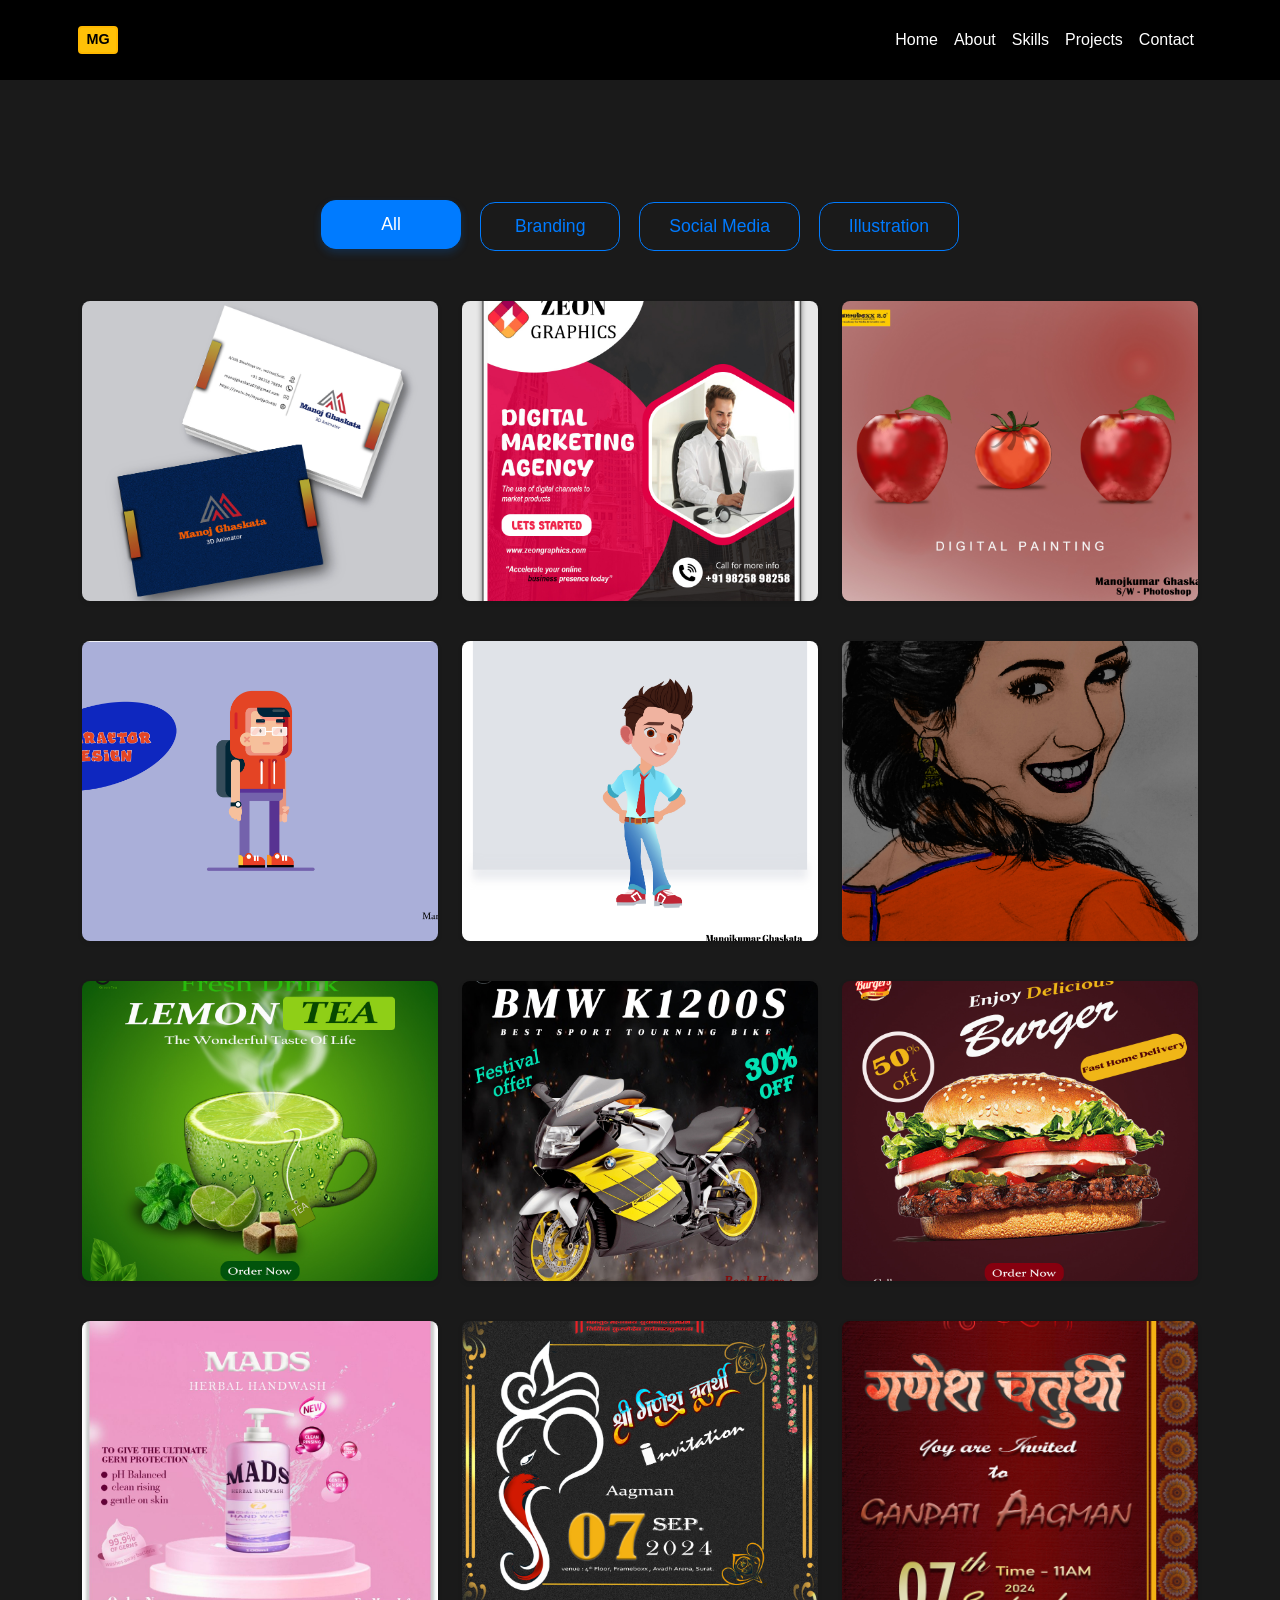
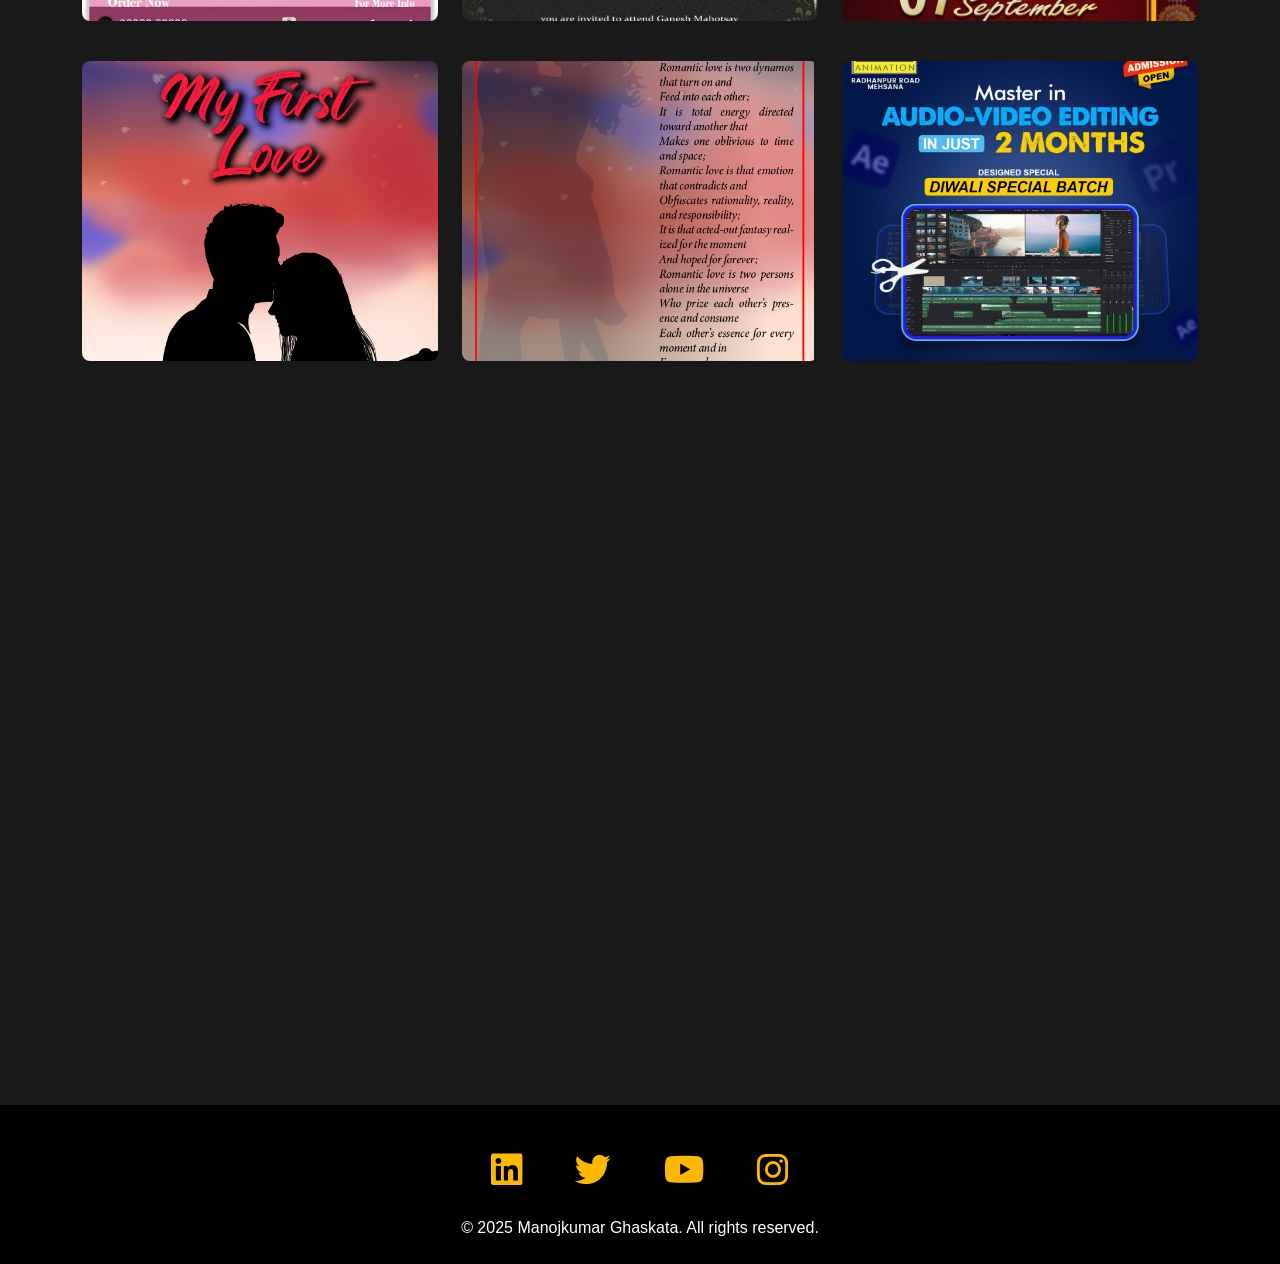
==== commit 2edf4f2f: "add more items" ====
--- a/gallery.html
+++ b/gallery.html
@@ -762,8 +762,25 @@
                             </div>
                         </div>
                     </a>
-                </div>
-                <!-- Gallery Item 18 - Graphic Design Course (Character) -->
+                </div> 
+
+                <!-- Gallery Item 18 - Graphic Design Course (Astronaut) -->
+                <div class="col-md-4" data-aos="zoom-in" data-aos-delay="1700">
+                    <a href="./assets/19.jpg" data-lightbox="gallery" data-title="Digital Art">
+                        <div class="gallery-item">
+                            <img src="./assets/19.jpg" class="img-fluid" alt="Digital Art">
+                            <div class="gallery-overlay">
+                                <div class="gallery-info">
+                                    <h5>Digital Art</h5>
+                                    <p>Creative Digital Visual Art</p>
+                                </div>
+                            </div>
+                        </div>
+                    </a>
+                </div>
+
+
+                <!-- Gallery Item 19 - Graphic Design Course (Character) -->
                 <div class="col-md-4" data-aos="zoom-in" data-aos-delay="1800">
                     <a href="./assets/17.jpeg" data-lightbox="gallery" data-title="Learn Graphic Design Poster">
                         <div class="gallery-item">
@@ -772,6 +789,36 @@
                                 <div class="gallery-info">
                                     <h5>Learn Graphic Design</h5>
                                     <p>Design images that tell powerful stories</p>
+                                </div>
+                            </div>
+                        </div>
+                    </a>
+                </div>
+
+                <!-- Gallery Item 20 - Graphic Design Course (Character) -->
+                <div class="col-md-4" data-aos="zoom-in" data-aos-delay="1800">
+                    <a href="./assets/20.jpeg" data-lightbox="gallery" data-title="Learn Graphic Design Poster">
+                        <div class="gallery-item">
+                            <img src="./assets/20.jpeg" class="img-fluid" alt="Learn Graphic Design Poster">
+                            <div class="gallery-overlay">
+                                <div class="gallery-info">
+                                    <h5>Workshop Webinar Poster</h5>
+                                    <p>Attend Free Live Webinar</p>
+                                </div>
+                            </div>
+                        </div>
+                    </a>
+                </div>
+
+                <!-- Gallery Item 21 - Graphic Design Course (Character) -->
+                <div class="col-md-4" data-aos="zoom-in" data-aos-delay="1800">
+                    <a href="./assets/22.jpg" data-lightbox="gallery" data-title="Digital Artwork">
+                        <div class="gallery-item">
+                            <img src="./assets/21.jpg" class="img-fluid" alt="Digital Artwork">
+                            <div class="gallery-overlay">
+                                <div class="gallery-info">
+                                    <h5>Digital Artwork</h5>
+                                    <p>Applying color digitally to enhance artwork</p>
                                 </div>
                             </div>
                         </div>
@@ -861,4 +908,4 @@
         });
     </script>
 </body>
-</html> +</html> 
--- a/style.css
+++ b/style.css
@@ -26,6 +26,12 @@
     color: var(--primary-color);
 }
 
+img {
+    max-width: 100%;
+    height: auto;
+    display: block;
+}
+
 .section-title {
     position: relative;
     display: inline-block;
@@ -82,16 +88,46 @@
     background: var(--primary-color);
 }
 
+@media (max-width: 991px) {
+    .navbar {
+        height: auto;
+        padding: 0.5rem 0;
+    }
+
+    .navbar.scrolled {
+        height: auto;
+        padding: 0.5rem 0;
+    }
+
+    .navbar-collapse {
+        background: rgba(18, 18, 18, 0.98);
+        padding: 0.75rem 0;
+    }
+
+    .navbar-nav .nav-link {
+        padding: 0.5rem 1rem;
+        text-align: center;
+    }
+}
+
+@media (max-width: 576px) {
+    .navbar-brand {
+        font-size: 1.3rem;
+    }
+}
+
 /* Hero Section */
 .hero-section {
-    height: 100vh;
+    min-height: 100vh;
     background: linear-gradient(rgba(0, 0, 0, 0.8), rgba(0, 0, 0, 0.8)),
         url('https://images.unsplash.com/photo-1618005182384-a83a8bd57fbe?ixlib=rb-4.0.3&ixid=M3wxMjA3fDB8MHxwaG90by1wYWdlfHx8fGVufDB8fHx8fA%3D%3D&auto=format&fit=crop&w=1964&q=80') 
         no-repeat center center/cover;
     color: white;
-    padding-top: 80px;
+    padding: 120px 0 60px;
     position: relative;
     overflow: hidden;
+    display: flex;
+    align-items: center;
 }
 
 .hero-section::before {
@@ -139,6 +175,37 @@
     animation-fill-mode: forwards;
 }
 
+@media (max-width: 576px) {
+    .hero-content h1 {
+        font-size: 2.3rem;
+    }
+
+    .hero-section .lead {
+        font-size: 1.2rem;
+        margin-bottom: 1.5rem;
+    }
+
+    .hero-buttons {
+        display: flex;
+        flex-direction: column;
+        align-items: stretch;
+        width: 100%;
+        max-width: 320px;
+        margin: 0 auto;
+    }
+
+    .hero-buttons .btn {
+        width: 100%;
+        max-width: none;
+        margin: 0;
+        justify-content: center;
+    }
+
+    .hero-buttons .btn + .btn {
+        margin-top: 0.9rem;
+    }
+}
+
 /* About Section */
 #about {
     background-color: var(--dark-color);
@@ -610,6 +677,20 @@
     height: 100%;
 }
 
+@media (max-width: 576px) {
+    .contact-card .card-body {
+        padding: 1.75rem 1.5rem;
+    }
+
+    .contact-form {
+        padding: 1.5rem;
+    }
+
+    #contactForm .form-floating {
+        margin-bottom: 1rem;
+    }
+}
+
 @media (max-width: 768px) {
     .contact-info-card {
         margin-bottom: 2rem;
@@ -1207,10 +1288,29 @@
     text-align: center;
     transform: translateY(20px);
     transition: transform 0.5s ease;
+    display: flex;
+    gap: 1rem;
+    justify-content: center;
+    align-items: center;
+    flex-wrap: wrap;
 }
 
 .resume-preview:hover .resume-actions {
     transform: translateY(0);
+}
+
+/* Make resume buttons align and same width on mobile */
+@media (max-width: 576px) {
+    .resume-actions {
+        flex-direction: column;
+        align-items: stretch;
+        gap: 0.75rem;
+    }
+
+    .resume-actions .btn {
+        width: 100%;
+        justify-content: center;
+    }
 }
 
 .resume-info {
@@ -1805,6 +1905,25 @@
     }
 }
 
+@media (max-width: 576px) {
+    .project-categories .nav-pills {
+        flex-wrap: wrap;
+        justify-content: center;
+    }
+
+    .project-categories .nav-item {
+        flex: 1 1 100%;
+    }
+
+    .project-categories .nav-link {
+        width: 100%;
+        font-size: 0.85rem;
+        padding: 0.5rem 0.75rem;
+        text-align: center;
+        white-space: normal;
+    }
+}
+
 .project-card .btn {
     display: inline-flex;
     align-items: center;
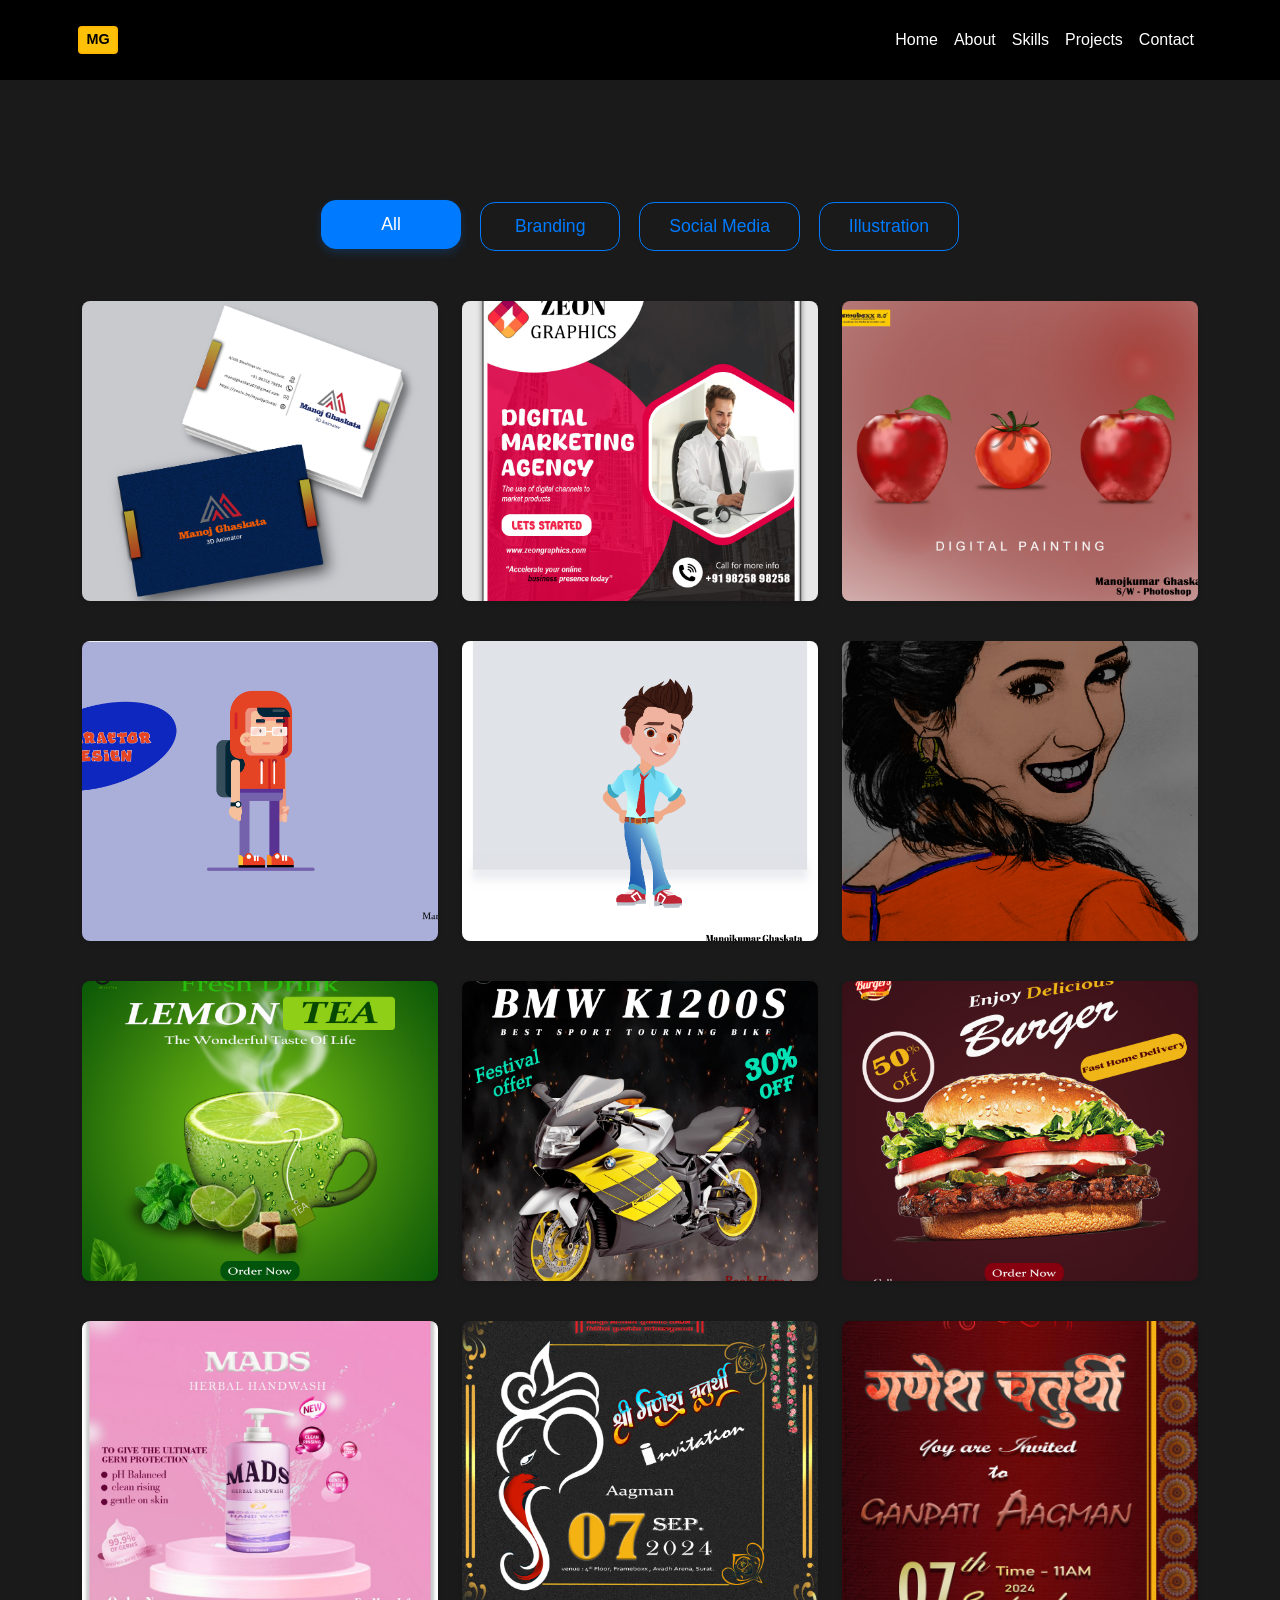
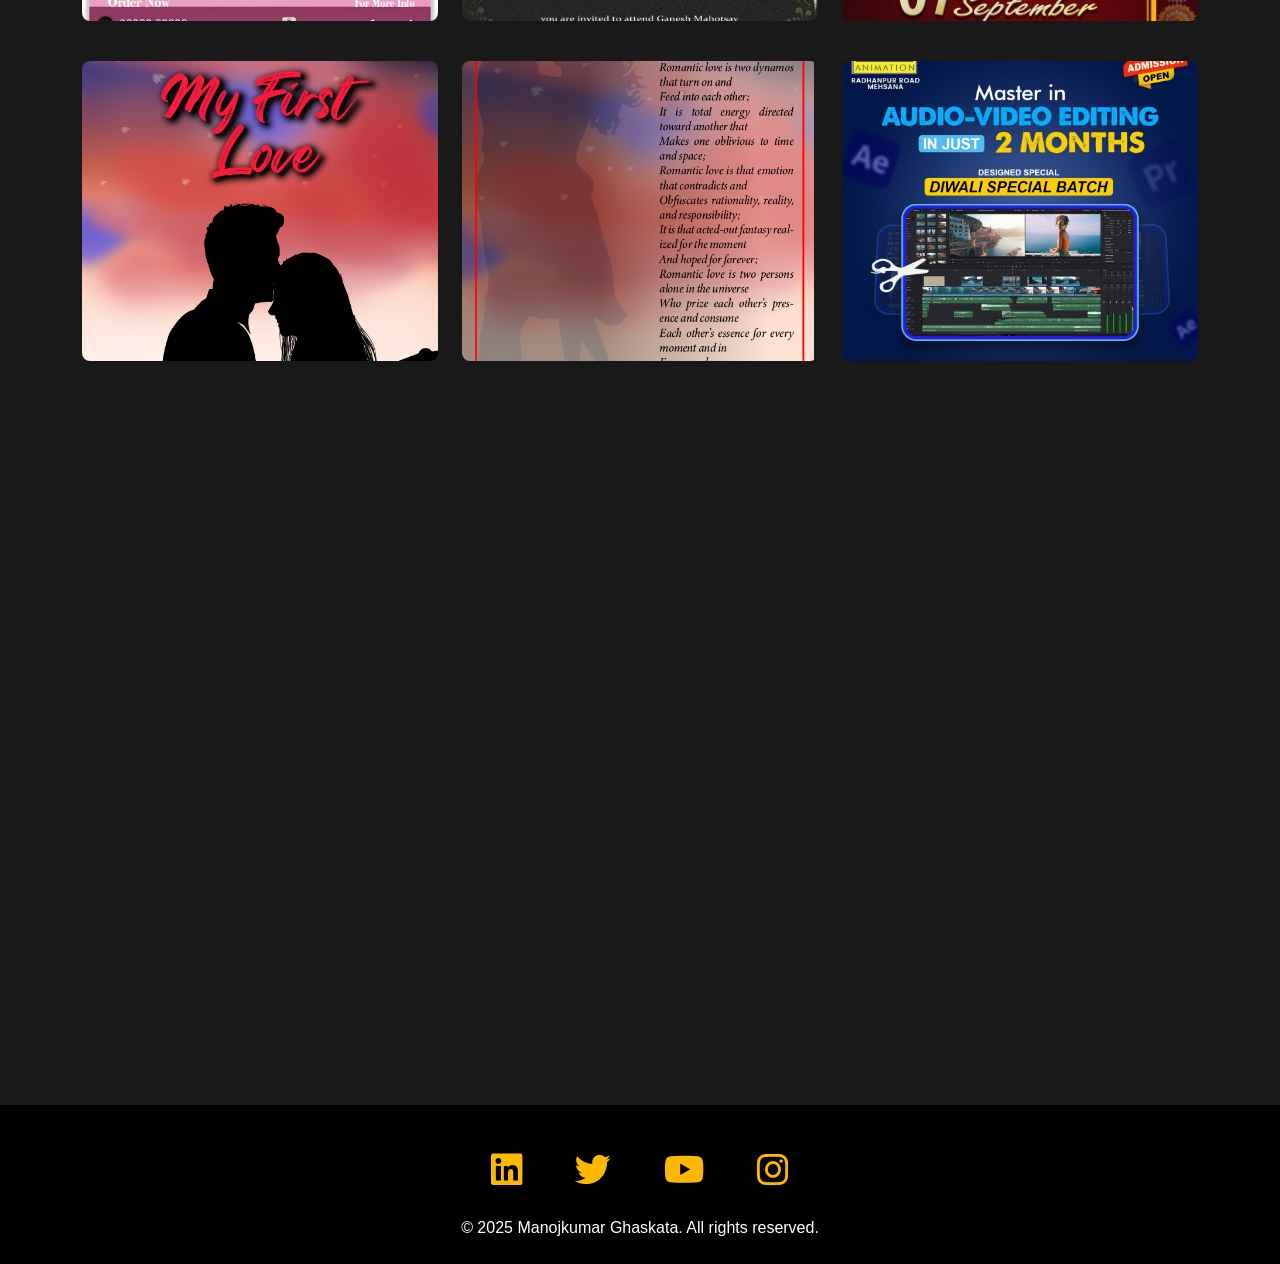
==== commit 17c12613: "Update gallery.html" ====
--- a/gallery.html
+++ b/gallery.html
@@ -828,7 +828,7 @@
         </div>
     </section>
 
-    <!-- Footer -->
+   <!-- Footer -->
     <footer class="bg-dark text-white py-4">
         <div class="container text-center">
             <div class="social-links mb-4">
